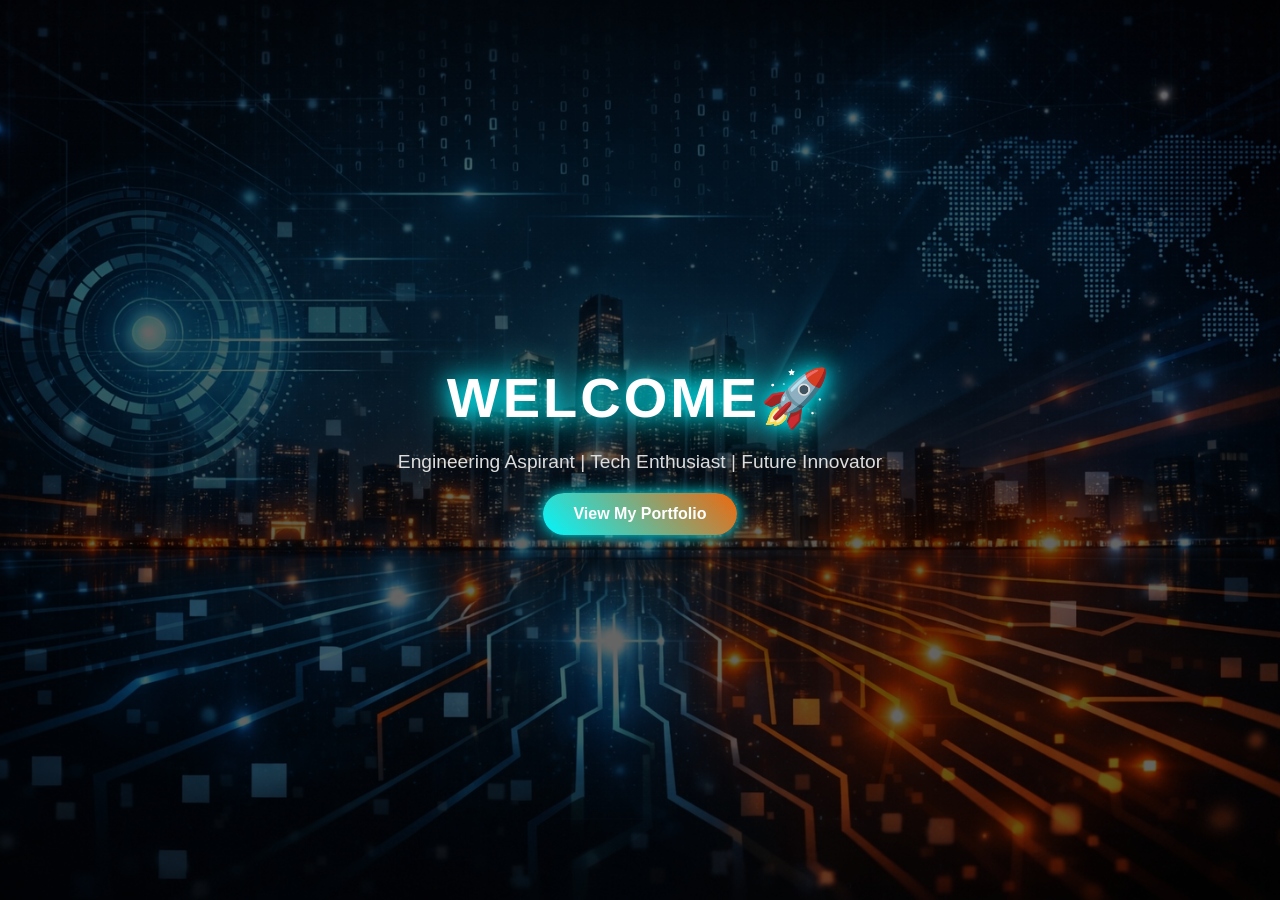
==== index.html @ e53915f2 "Initial commit" ====
<!DOCTYPE html>
<html lang="en">
<head>
  <meta charset="UTF-8">
  <meta name="viewport" content="width=device-width, initial-scale=1.0">
  <title>Nikhil | B.Tech Journey</title>
  <style>
    /* Reset */
    * {
      margin: 0;
      padding: 0;
      box-sizing: border-box;
      font-family: 'Poppins', sans-serif;
    }

    body {
      height: 100vh;
      background: url('Image.png') no-repeat center center fixed;
      background-size: cover;
      display: flex;
      justify-content: center;
      align-items: center;
      color: #fff;
      text-align: center;
      position: relative;
    }

    /* Overlay for readability */
    body::before {
      content: "";
      position: absolute;
      top: 0; left: 0;
      width: 100%; height: 100%;
      background: rgba(0,0,0,0.6);
      z-index: 0;
    }

    .container {
      z-index: 1;
      animation: fadeIn 2s ease-in-out;
    }

    h1 {
      font-size: 3.5rem;
      text-transform: uppercase;
      letter-spacing: 3px;
      text-shadow: 0 0 20px #00f7ff, 0 0 40px #00f7ff;
      animation: glow 2s infinite alternate;
    }

    p {
      margin: 20px 0;
      font-size: 1.2rem;
      color: #ddd;
    }

    .btn {
      display: inline-block;
      padding: 12px 30px;
      background: linear-gradient(45deg, #00f7ff, #ef680d);
      color: #fff;
      text-decoration: none;
      font-weight: bold;
      border-radius: 30px;
      box-shadow: 0 0 15px #00f7ff;
      transition: 0.3s;
    }

    .btn:hover {
      transform: scale(1.1);
      box-shadow: 0 0 25px #eb7105;
    }

    /* Animations */
    @keyframes glow {
      from { text-shadow: 0 0 20px #00f7ff; }
      to { text-shadow: 0 0 40px #e08618; }
    }

    @keyframes fadeIn {
      from { opacity: 0; transform: translateY(30px); }
      to { opacity: 1; transform: translateY(0); }
    }
  </style>
</head>
<body>
  <div class="container">
    <h1>Welcome🚀</h1>
    <p>Engineering Aspirant | Tech Enthusiast | Future Innovator</p>
    <a href="portfolio.html" class="btn">View My Portfolio</a>
  </div>
</body>
</html>
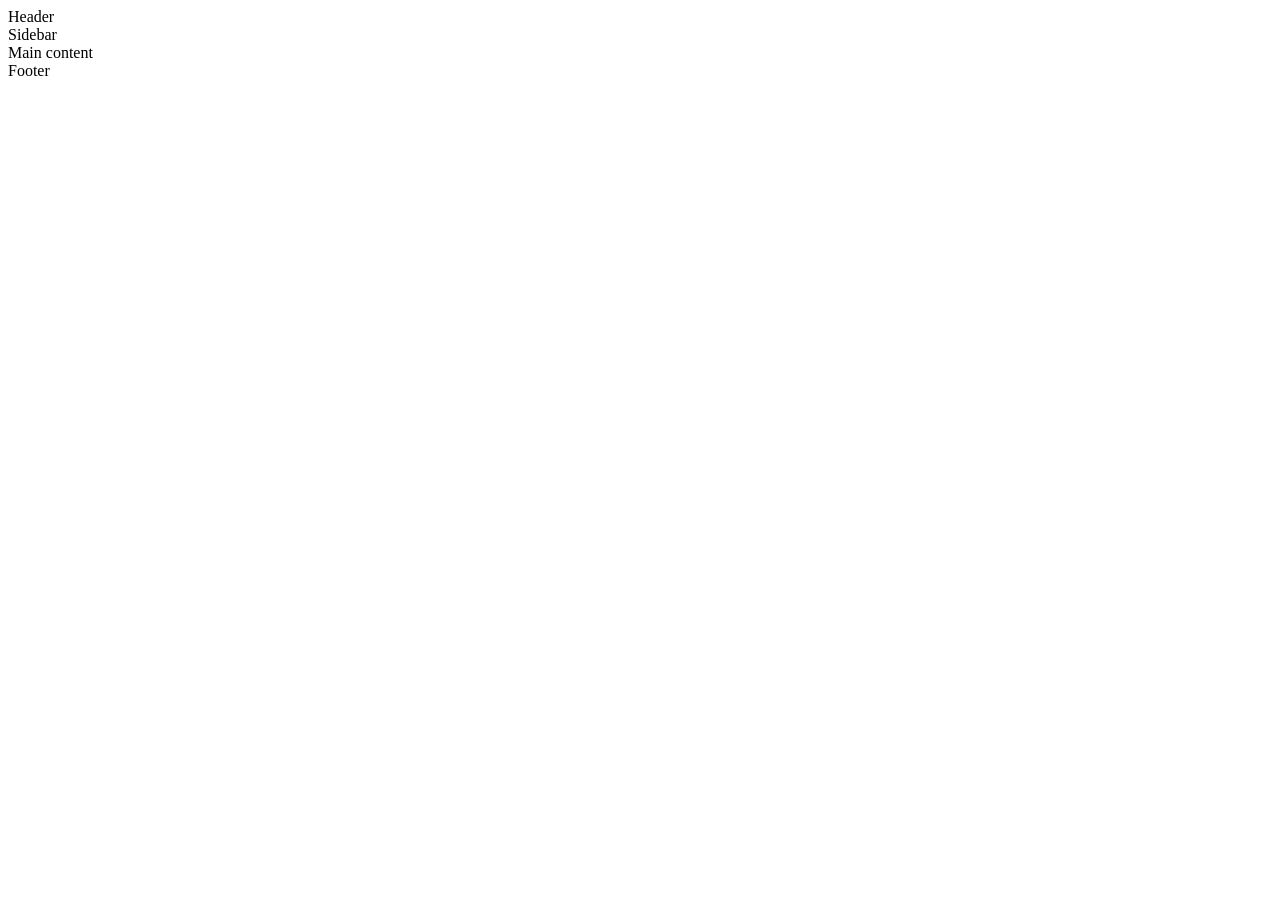
==== commit 017ee49e: "Added email and new insta id" ====
--- a/index.html
+++ b/index.html
@@ -1,93 +1,44 @@
 <!DOCTYPE html>
-<html lang="en">
+<html>
+
 <head>
-  <meta charset="UTF-8">
-  <meta name="viewport" content="width=device-width, initial-scale=1.0">
-  <title>Nikhil | B.Tech Journey</title>
-  <style>
-    /* Reset */
-    * {
-      margin: 0;
-      padding: 0;
-      box-sizing: border-box;
-      font-family: 'Poppins', sans-serif;
-    }
+  <meta charset="utf-8">
+  <title>Jasmine Spec Runner v2.8.0</title>
 
-    body {
-      height: 100vh;
-      background: url('Image.png') no-repeat center center fixed;
-      background-size: cover;
-      display: flex;
-      justify-content: center;
-      align-items: center;
-      color: #fff;
-      text-align: center;
-      position: relative;
-    }
+  <link rel="stylesheet" href="jasmine/jasmine-2.8.0/jasmine.css">
 
-    /* Overlay for readability */
-    body::before {
-      content: "";
-      position: absolute;
-      top: 0; left: 0;
-      width: 100%; height: 100%;
-      background: rgba(0,0,0,0.6);
-      z-index: 0;
-    }
+  <!-- Your stylesheet. All of your work happens in main.css. -->
+  <link rel="stylesheet" href="main.css">
 
-    .container {
-      z-index: 1;
-      animation: fadeIn 2s ease-in-out;
-    }
+  <script src="jasmine/jasmine-2.8.0/jasmine.js"></script>
+  <script src="jasmine/jasmine-2.8.0/jasmine-html.js"></script>
+  <script src="jasmine/jasmine-2.8.0/boot.js"></script>
 
-    h1 {
-      font-size: 3.5rem;
-      text-transform: uppercase;
-      letter-spacing: 3px;
-      text-shadow: 0 0 20px #00f7ff, 0 0 40px #00f7ff;
-      animation: glow 2s infinite alternate;
-    }
+  <!-- include source files here... -->
+  <script src="src/app.js"></script>
 
-    p {
-      margin: 20px 0;
-      font-size: 1.2rem;
-      color: #ddd;
-    }
+  <!-- include spec files here... -->
+  <script src="tests/FunctionsTest.js"></script>
 
-    .btn {
-      display: inline-block;
-      padding: 12px 30px;
-      background: linear-gradient(45deg, #00f7ff, #ef680d);
-      color: #fff;
-      text-decoration: none;
-      font-weight: bold;
-      border-radius: 30px;
-      box-shadow: 0 0 15px #00f7ff;
-      transition: 0.3s;
-    }
+</head>
 
-    .btn:hover {
-      transform: scale(1.1);
-      box-shadow: 0 0 25px #eb7105;
-    }
+<body>
+  <!-- ================================================================
+       DO NOT EDIT THIS MARKUP. Do all of your work in main.css.
 
-    /* Animations */
-    @keyframes glow {
-      from { text-shadow: 0 0 20px #00f7ff; }
-      to { text-shadow: 0 0 40px #e08618; }
-    }
+       Build a classic PAGE LAYOUT SKELETON with CSS Grid:
+         - a full-width HEADER across the top
+         - a SIDEBAR and MAIN content side by side in the middle
+         - a full-width FOOTER across the bottom
+       ================================================================ -->
 
-    @keyframes fadeIn {
-      from { opacity: 0; transform: translateY(30px); }
-      to { opacity: 1; transform: translateY(0); }
-    }
-  </style>
-</head>
-<body>
-  <div class="container">
-    <h1>Welcome🚀</h1>
-    <p>Engineering Aspirant | Tech Enthusiast | Future Innovator</p>
-    <a href="portfolio.html" class="btn">View My Portfolio</a>
+  <div class="page">
+    <header class="site-header">Header</header>
+    <aside class="sidebar">Sidebar</aside>
+    <main class="content">Main content</main>
+    <footer class="site-footer">Footer</footer>
   </div>
+
 </body>
+
 </html>
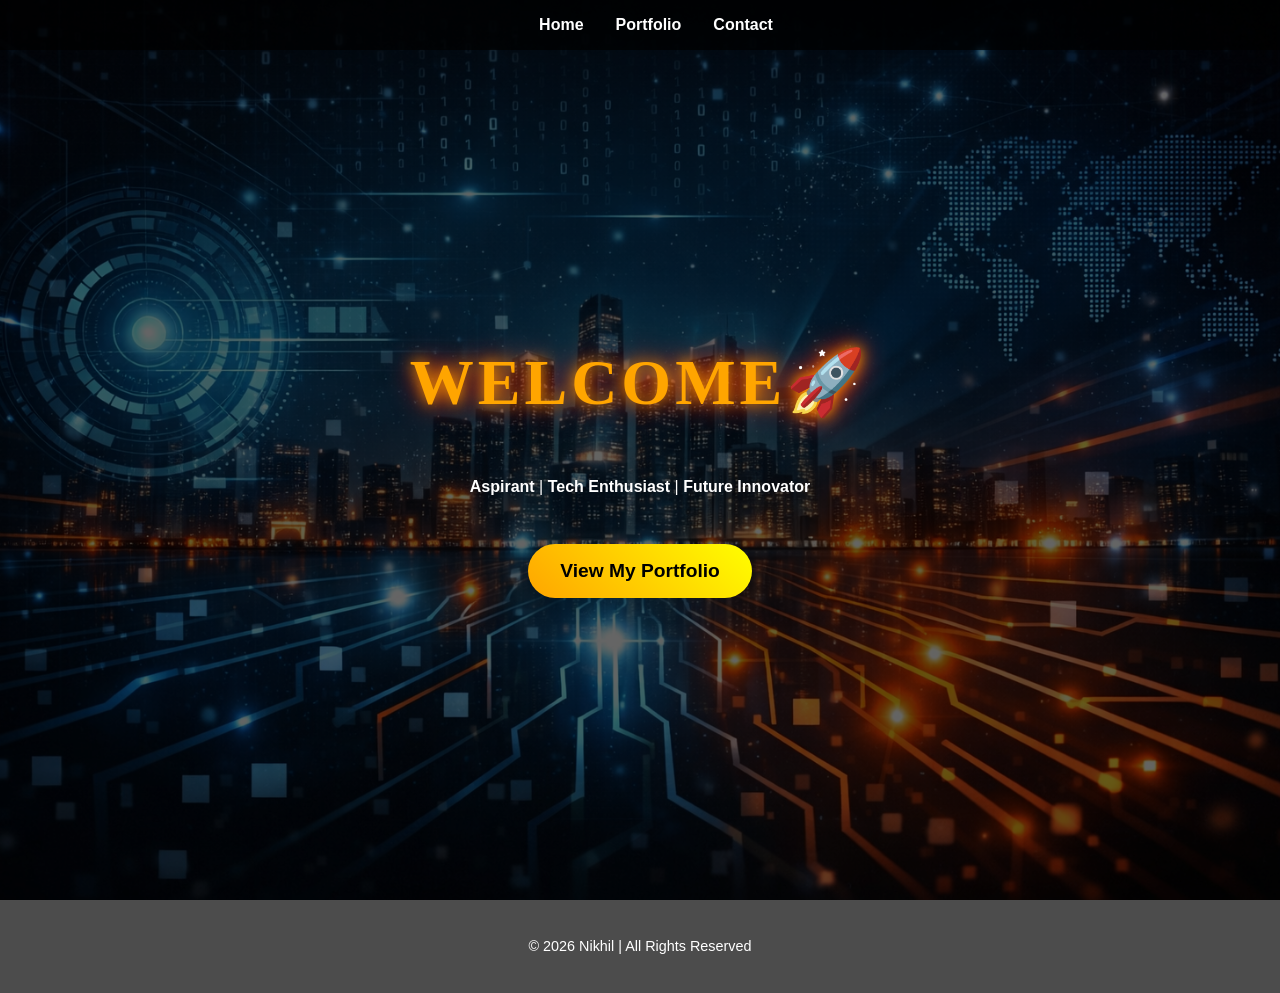
==== commit 03b3392a: "The Final Commits" ====
--- a/index.html
+++ b/index.html
@@ -1,44 +1,139 @@
 <!DOCTYPE html>
-<html>
+<html lang="en">
 
 <head>
-  <meta charset="utf-8">
-  <title>Jasmine Spec Runner v2.8.0</title>
+    <meta charset="UTF-8">
+    <meta name="description" content="Nikhil's Portfolio Landing Page">
+    <meta name="viewport" content="width=device-width, initial-scale=1.0">
+    <title>Nikhil's Space</title>
+    <link rel="stylesheet" href="style.css">
+    <style>
+        body {
+            margin: 0;
+            padding: 0;
+            font-family: 'Segoe UI', Tahoma, Geneva, Verdana, sans-serif;
+            background: url('Image.png') no-repeat center center fixed;
+            background-size: cover;
+            color: #fff;
+        }
 
-  <link rel="stylesheet" href="jasmine/jasmine-2.8.0/jasmine.css">
+        body::before {
+            content: "";
+            position: fixed;
+            top: 0;
+            left: 0;
+            right: 0;
+            bottom: 0;
+            background: rgba(0, 0, 0, 0.6);
+            z-index: -1;
+        }
 
-  <!-- Your stylesheet. All of your work happens in main.css. -->
-  <link rel="stylesheet" href="main.css">
+        nav {
+            position: fixed;
+            top: 0;
+            width: 100%;
+            background: rgba(0, 0, 0, 0.7);
+            padding: 1rem;
+            z-index: 1000;
+        }
 
-  <script src="jasmine/jasmine-2.8.0/jasmine.js"></script>
-  <script src="jasmine/jasmine-2.8.0/jasmine-html.js"></script>
-  <script src="jasmine/jasmine-2.8.0/boot.js"></script>
+        nav ul {
+            list-style: none;
+            display: flex;
+            justify-content: center;
+            gap: 2rem;
+            margin: 0;
+            padding: 0;
+        }
 
-  <!-- include source files here... -->
-  <script src="src/app.js"></script>
+        nav a {
+            color: #fff;
+            text-decoration: none;
+            font-weight: bold;
+            transition: color 0.3s ease, text-shadow 0.3s ease;
+        }
 
-  <!-- include spec files here... -->
-  <script src="tests/FunctionsTest.js"></script>
+        nav a:hover {
+            color: #00bfff;
+            text-shadow: 0 0 10px #ff6ec7;
+        }
 
+        .hero {
+            height: 100vh;
+            display: flex;
+            flex-direction: column;
+            justify-content: center;
+            align-items: center;
+            text-align: center;
+        }
+
+        .hero h1 {
+  font-family: "Bookman Old Style", serif; /* Bold stylish font */
+  font-size: 4rem;
+  text-transform: uppercase;
+  letter-spacing: 4px;
+  color: #ffa500; /* Orange */
+  text-shadow: 0 0 15px #ffa500, 0 0 30px #ff0000;
+  animation: glow 2s ease-in-out infinite alternate;
+}
+
+
+@keyframes glow {
+  from { text-shadow: 0 0 15px #ffa500, 0 0 30px #ffff00; }
+  to { text-shadow: 0 0 20px #ffcc00, 0 0 40px #ff9900, 0 0 80px #ffff00; }
+}
+
+.hero a {
+  margin-top: 2rem;
+  padding: 1rem 2rem;
+  background: linear-gradient(45deg, #ffa500, #ffff00); /* Orange + Yellow combo */
+  color: black;
+  text-decoration: none;
+  border-radius: 30px;
+  font-size: 1.2rem;
+  font-weight: bold;
+  transition: transform 0.3s ease, box-shadow 0.3s ease;
+}
+
+.hero a:hover {
+  transform: scale(1.1);
+  box-shadow: 0 0 20px #ffa500, 0 0 30px #ffff00;
+}
+
+
+        footer {
+            background: rgba(0, 0, 0, 0.7);
+            color: #fff;
+            text-align: center;
+            padding: 1.5rem;
+            font-size: 0.9rem;
+        }
+    </style>
 </head>
 
 <body>
-  <!-- ================================================================
-       DO NOT EDIT THIS MARKUP. Do all of your work in main.css.
 
-       Build a classic PAGE LAYOUT SKELETON with CSS Grid:
-         - a full-width HEADER across the top
-         - a SIDEBAR and MAIN content side by side in the middle
-         - a full-width FOOTER across the bottom
-       ================================================================ -->
+    <!-- Navigation Bar -->
+    <nav>
+        <ul>
+            <li><a href="index.html" class="active">Home</a></li>
+            <li><a href="portfolio.html">Portfolio</a></li>
+            <li><a href="#contact">Contact</a></li>
+        </ul>
+    </nav>
 
-  <div class="page">
-    <header class="site-header">Header</header>
-    <aside class="sidebar">Sidebar</aside>
-    <main class="content">Main content</main>
-    <footer class="site-footer">Footer</footer>
-  </div>
+    <!-- Hero Section -->
+    <div class="hero">
+        <h1>Welcome🚀</h1>
+        <p><b>Aspirant</b> | <b>Tech Enthusiast</b> | <b>Future Innovator</b></p>
+        <a href="portfolio.html">View My Portfolio</a>
+    </div>
+
+    <!-- Footer -->
+    <footer>
+        <p>&copy; 2026 Nikhil | All Rights Reserved</p>
+    </footer>
 
 </body>
 
-</html>
+</html>
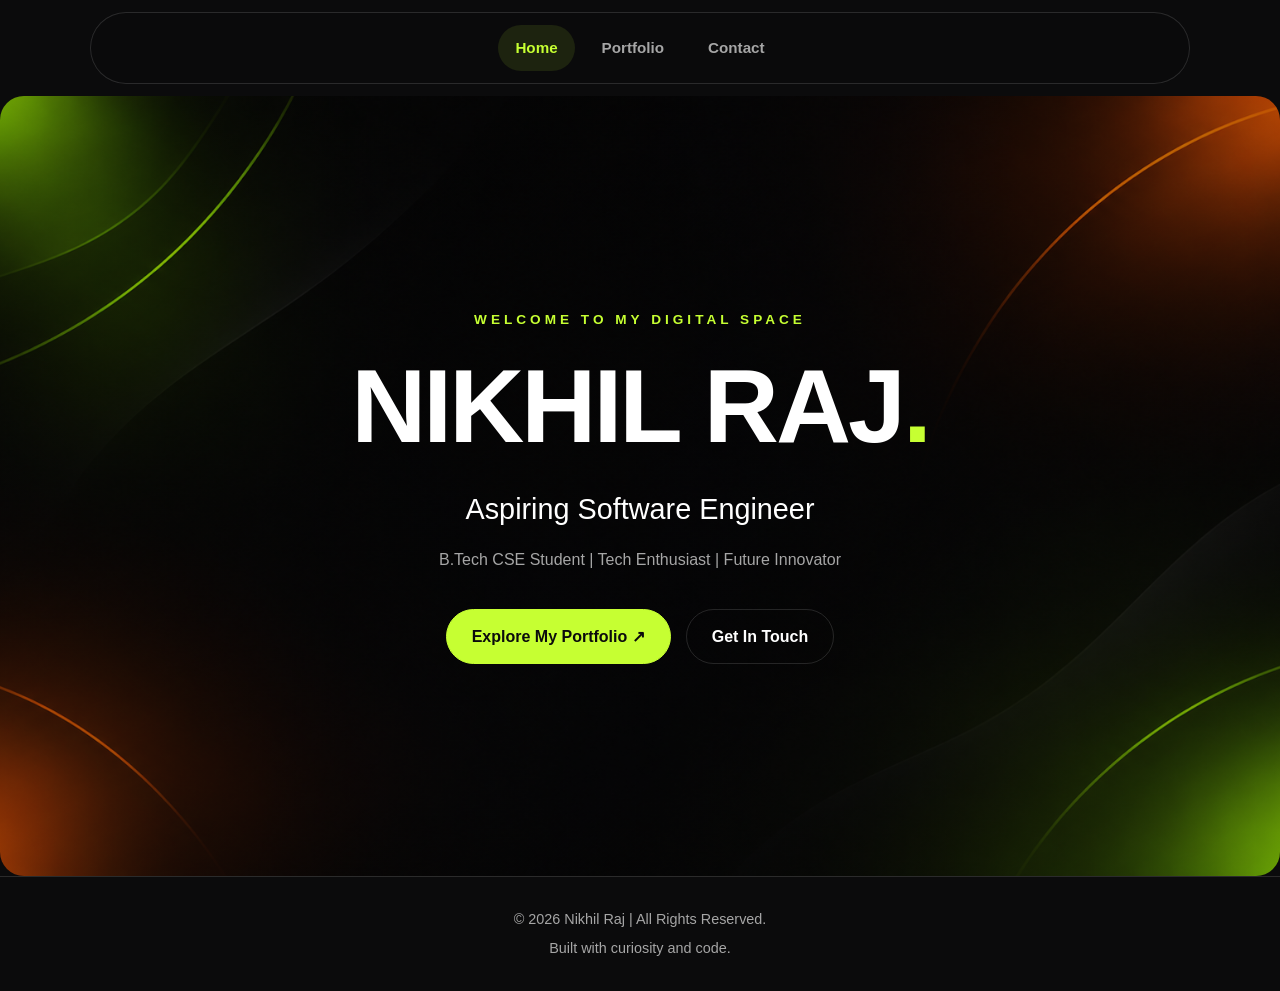
==== commit 3dc7b65e: "Re-Shaping Of the Portfolio" ====
--- a/index.html
+++ b/index.html
@@ -3,135 +3,57 @@
 
 <head>
     <meta charset="UTF-8">
-    <meta name="description" content="Nikhil's Portfolio Landing Page">
+    <meta name="description" content="Nikhil Raj's personal developer portfolio">
     <meta name="viewport" content="width=device-width, initial-scale=1.0">
-    <title>Nikhil's Space</title>
+
+    <title>NR86 | Nikhil Raj</title>
+
     <link rel="stylesheet" href="style.css">
-    <style>
-        body {
-            margin: 0;
-            padding: 0;
-            font-family: 'Segoe UI', Tahoma, Geneva, Verdana, sans-serif;
-            background: url('Image.png') no-repeat center center fixed;
-            background-size: cover;
-            color: #fff;
-        }
-
-        body::before {
-            content: "";
-            position: fixed;
-            top: 0;
-            left: 0;
-            right: 0;
-            bottom: 0;
-            background: rgba(0, 0, 0, 0.6);
-            z-index: -1;
-        }
-
-        nav {
-            position: fixed;
-            top: 0;
-            width: 100%;
-            background: rgba(0, 0, 0, 0.7);
-            padding: 1rem;
-            z-index: 1000;
-        }
-
-        nav ul {
-            list-style: none;
-            display: flex;
-            justify-content: center;
-            gap: 2rem;
-            margin: 0;
-            padding: 0;
-        }
-
-        nav a {
-            color: #fff;
-            text-decoration: none;
-            font-weight: bold;
-            transition: color 0.3s ease, text-shadow 0.3s ease;
-        }
-
-        nav a:hover {
-            color: #00bfff;
-            text-shadow: 0 0 10px #ff6ec7;
-        }
-
-        .hero {
-            height: 100vh;
-            display: flex;
-            flex-direction: column;
-            justify-content: center;
-            align-items: center;
-            text-align: center;
-        }
-
-        .hero h1 {
-  font-family: "Bookman Old Style", serif; /* Bold stylish font */
-  font-size: 4rem;
-  text-transform: uppercase;
-  letter-spacing: 4px;
-  color: #ffa500; /* Orange */
-  text-shadow: 0 0 15px #ffa500, 0 0 30px #ff0000;
-  animation: glow 2s ease-in-out infinite alternate;
-}
-
-
-@keyframes glow {
-  from { text-shadow: 0 0 15px #ffa500, 0 0 30px #ffff00; }
-  to { text-shadow: 0 0 20px #ffcc00, 0 0 40px #ff9900, 0 0 80px #ffff00; }
-}
-
-.hero a {
-  margin-top: 2rem;
-  padding: 1rem 2rem;
-  background: linear-gradient(45deg, #ffa500, #ffff00); /* Orange + Yellow combo */
-  color: black;
-  text-decoration: none;
-  border-radius: 30px;
-  font-size: 1.2rem;
-  font-weight: bold;
-  transition: transform 0.3s ease, box-shadow 0.3s ease;
-}
-
-.hero a:hover {
-  transform: scale(1.1);
-  box-shadow: 0 0 20px #ffa500, 0 0 30px #ffff00;
-}
-
-
-        footer {
-            background: rgba(0, 0, 0, 0.7);
-            color: #fff;
-            text-align: center;
-            padding: 1.5rem;
-            font-size: 0.9rem;
-        }
-    </style>
 </head>
 
-<body>
+<body class="home-page">
 
-    <!-- Navigation Bar -->
-    <nav>
+    <nav class="main-nav">
         <ul>
             <li><a href="index.html" class="active">Home</a></li>
             <li><a href="portfolio.html">Portfolio</a></li>
-            <li><a href="#contact">Contact</a></li>
+            <li><a href="portfolio.html#contact">Contact</a></li>
         </ul>
     </nav>
 
     <!-- Hero Section -->
-    <div class="hero">
-        <h1>Welcome🚀</h1>
-        <p><b>Aspirant</b> | <b>Tech Enthusiast</b> | <b>Future Innovator</b></p>
-        <a href="portfolio.html">View My Portfolio</a>
-    </div>
+    <main>
+        <section class="hero">
+
+            <p class="hero-label">WELCOME TO MY DIGITAL SPACE</p>
+
+            <h1>
+                NIKHIL RAJ<span>.</span>
+            </h1>
+
+            <h2>Aspiring Software Engineer</h2>
+
+            <p class="hero-description">
+                B.Tech CSE Student | Tech Enthusiast | Future Innovator
+            </p>
+
+            <div class="hero-actions">
+                <a href="portfolio.html" class="primary-btn">
+                    Explore My Portfolio ↗
+                </a>
+
+                <a href="portfolio.html#contact" class="secondary-btn">
+                    Get In Touch
+                </a>
+            </div>
+
+        </section>
+    </main>
 
     <!-- Footer -->
-    <footer>
-        <p>&copy; 2026 Nikhil | All Rights Reserved</p>
+    <footer class="home-footer">
+        <p>© 2026 Nikhil Raj | All Rights Reserved.</p>
+        <p>Built with curiosity and code.</p>
     </footer>
 
 </body>
--- a/style.css
+++ b/style.css
@@ -0,0 +1,609 @@
+/* ==========================================
+   NIKHIL RAJ — DEVELOPER PORTFOLIO
+   DESIGN SYSTEM: 60 / 30 / 10
+   BLACK / WHITE / LIME GREEN
+========================================== */
+
+/* ==========================================
+   1. DESIGN VARIABLES
+========================================== */
+
+:root {
+    --black: #0B0B0C;
+    --white: #FFFFFF;
+    --lime: #C6FF32;
+
+    --grey: #A6A6A6;
+    --dark-grey: #171719;
+    --border: rgba(255, 255, 255, 0.13);
+
+    --font: "Segoe UI", Arial, sans-serif;
+
+    --container: 1100px;
+    --radius: 16px;
+}
+
+/* ==========================================
+   2. GLOBAL RESET
+========================================== */
+
+* {
+    margin: 0;
+    padding: 0;
+    box-sizing: border-box;
+}
+
+html {
+    scroll-behavior: smooth;
+    scroll-padding-top: 100px;
+}
+
+body {
+    min-height: 100vh;
+    font-family: var(--font);
+    background: var(--black);
+    color: var(--white);
+    line-height: 1.7;
+}
+
+a {
+    text-decoration: none;
+}
+
+img {
+    max-width: 100%;
+}
+
+::selection {
+    background: var(--lime);
+    color: var(--black);
+}
+
+/* ==========================================
+   3. COMMON NAVIGATION
+========================================== */
+
+.main-nav {
+    position: sticky;
+    top: 12px;
+    z-index: 1000;
+
+    width: min(94%, var(--container));
+    min-height: 70px;
+
+    margin: 12px auto;
+    padding: 12px 25px;
+
+    display: flex;
+    align-items: center;
+    justify-content: center;
+
+    background: rgba(11, 11, 12, 0.92);
+    border: 1px solid var(--border);
+    border-radius: 50px;
+
+    backdrop-filter: blur(15px);
+    -webkit-backdrop-filter: blur(15px);
+}
+
+.main-nav ul {
+    display: flex;
+    justify-content: center;
+    align-items: center;
+    flex-wrap: wrap;
+    gap: 10px;
+
+    list-style: none;
+}
+
+.main-nav a {
+    display: inline-block;
+    padding: 10px 17px;
+
+    color: var(--grey);
+    font-size: 0.95rem;
+    font-weight: 600;
+
+    border-radius: 30px;
+    transition: 0.25s ease;
+}
+
+.main-nav a:hover,
+.main-nav a.active {
+    color: var(--lime);
+    background: rgba(198, 255, 50, 0.10);
+}
+
+/* ==========================================
+   4. COMMON FOOTER
+========================================== */
+
+.home-footer,
+.portfolio-footer {
+    padding: 25px 20px;
+    text-align: center;
+
+    background: var(--black);
+    border-top: 1px solid var(--border);
+}
+
+.home-footer p,
+.portfolio-footer p {
+    color: var(--grey);
+    font-size: 0.9rem;
+    margin: 5px 0;
+}
+
+/* ==========================================
+   5. HOME PAGE
+   index.html
+========================================== */
+
+.home-page {
+    background: var(--black);
+    color: var(--white);
+}
+
+.home-page .hero {
+    min-height: calc(100vh - 120px);
+
+    display: flex;
+    flex-direction: column;
+    justify-content: center;
+    align-items: center;
+
+    padding: 70px 20px;
+    text-align: center;
+
+    background:
+        linear-gradient(rgba(11, 11, 12, 0.25),
+            rgba(11, 11, 12, 0.35)),
+        url("Neon\ Corner\ Waves\ on\ Dark\ Background.png") center / cover no-repeat;
+
+    border-radius: 24px;
+}
+.hero-label {
+    margin-bottom: 18px;
+
+    color: var(--lime);
+    font-size: 0.85rem;
+    font-weight: 700;
+    letter-spacing: 4px;
+}
+
+.home-page .hero h1 {
+    color: var(--white);
+
+    font-size: clamp(3rem, 9vw, 6.5rem);
+    font-weight: 800;
+    line-height: 1.1;
+    letter-spacing: -3px;
+}
+
+.home-page .hero h1 span {
+    color: var(--lime);
+}
+
+.home-page .hero h2 {
+    margin-top: 22px;
+
+    color: var(--white);
+    font-size: clamp(1.2rem, 3vw, 1.8rem);
+    font-weight: 500;
+}
+
+.hero-description {
+    margin-top: 12px;
+    color: var(--grey);
+    font-size: 1rem;
+}
+
+/* Home Buttons */
+
+.hero-actions {
+    display: flex;
+    justify-content: center;
+    flex-wrap: wrap;
+    gap: 15px;
+
+    margin-top: 35px;
+}
+
+.primary-btn,
+.secondary-btn {
+    display: inline-block;
+    padding: 13px 25px;
+
+    font-weight: 700;
+    border-radius: 40px;
+    transition: 0.25s ease;
+}
+
+.primary-btn {
+    color: var(--black);
+    background: var(--lime);
+    border: 1px solid var(--lime);
+}
+
+.primary-btn:hover {
+    transform: translateY(-3px);
+    box-shadow: 0 8px 25px rgba(198, 255, 50, 0.18);
+}
+
+.secondary-btn {
+    color: var(--white);
+    border: 1px solid var(--border);
+}
+
+.secondary-btn:hover {
+    color: var(--lime);
+    border-color: var(--lime);
+}
+
+/* ==========================================
+   6. PORTFOLIO PAGE
+   portfolio.html
+========================================== */
+
+.portfolio-page {
+    background: var(--black);
+    color: var(--white);
+}
+
+/* Profile Header */
+
+.profile-header {
+    width: min(92%, var(--container));
+    margin: 0 auto;
+
+    padding: 75px 20px 65px;
+    text-align: center;
+}
+
+.profile-header img {
+    width: 145px;
+    height: 145px;
+
+    object-fit: cover;
+
+    border: 2px solid var(--lime);
+    border-radius: 50%;
+}
+
+.eyebrow {
+    margin-top: 20px;
+
+    color: var(--lime);
+    font-size: 0.8rem;
+    font-weight: 700;
+    letter-spacing: 3px;
+}
+
+.profile-header h1 {
+    margin-top: 8px;
+
+    color: var(--white);
+    font-size: clamp(2.5rem, 6vw, 4rem);
+    line-height: 1.2;
+}
+
+.profile-header h1 span {
+    color: var(--lime);
+}
+
+.profile-subtitle {
+    margin-top: 12px;
+    color: var(--grey);
+}
+
+/* Content Sections */
+
+.content-section {
+    width: min(92%, var(--container));
+    margin: 0 auto;
+    padding: 65px 0;
+
+    scroll-margin-top: 90px;
+}
+
+.section-label {
+    margin-bottom: 8px;
+
+    color: var(--lime);
+    font-size: 0.78rem;
+    font-weight: 700;
+    letter-spacing: 3px;
+}
+
+.content-section h2 {
+    margin-bottom: 30px;
+
+    color: var(--white);
+    font-size: clamp(2rem, 5vw, 3rem);
+    letter-spacing: -1px;
+}
+
+.content-section h2 span {
+    color: var(--lime);
+}
+
+/* Cards */
+
+.portfolio-page .card {
+    padding: 30px;
+
+    color: var(--black);
+    background: var(--white);
+
+    border: 1px solid rgba(255, 255, 255, 0.15);
+    border-radius: var(--radius);
+}
+
+.portfolio-page .card p {
+    margin-bottom: 12px;
+    color: #333333;
+}
+
+/* Learning Journey */
+
+.journey-card {
+    display: grid;
+    grid-template-columns: repeat(3, minmax(0, 1fr));
+    gap: 25px;
+}
+
+.journey-group h3 {
+    margin-bottom: 15px;
+    color: var(--black);
+    font-size: 1.05rem;
+}
+
+.journey-group ul {
+    padding-left: 20px;
+}
+
+.journey-group li {
+    margin: 9px 0;
+    color: #444444;
+    font-size: 0.95rem;
+}
+
+/* Projects */
+
+.project-grid {
+    display: grid;
+    grid-template-columns: repeat(2, minmax(0, 1fr));
+    gap: 22px;
+}
+
+.project-card {
+    min-height: 220px;
+    transition: transform 0.25s ease, border-color 0.25s ease;
+}
+
+.project-card:hover {
+    transform: translateY(-5px);
+    border-color: var(--lime);
+}
+
+.project-card .project-number {
+    margin-bottom: 15px;
+
+    color: #617d16;
+    font-size: 0.75rem;
+    font-weight: 800;
+    letter-spacing: 2px;
+}
+
+.project-card h3 {
+    margin-bottom: 12px;
+    color: var(--black);
+    font-size: 1.35rem;
+}
+
+.project-card .tech-label {
+    margin-top: 18px;
+    color: #617d16;
+    font-size: 0.82rem;
+    font-weight: 700;
+}
+
+/* Future Projects */
+
+.future-list {
+    padding-left: 22px;
+}
+
+.future-list li {
+    margin: 12px 0;
+    color: #333333;
+}
+
+/* Skills */
+
+.portfolio-page .skills {
+    display: flex;
+    justify-content: flex-start;
+    flex-wrap: wrap;
+    gap: 13px;
+}
+
+.portfolio-page .skill {
+    padding: 10px 19px;
+
+    color: var(--white);
+    background: var(--dark-grey);
+
+    border: 1px solid rgba(198, 255, 50, 0.45);
+    border-radius: 30px;
+
+    font-size: 0.9rem;
+    font-weight: 600;
+
+    transition: 0.25s ease;
+}
+
+.portfolio-page .skill:hover {
+    color: var(--black);
+    background: var(--lime);
+    border-color: var(--lime);
+    transform: translateY(-3px);
+}
+
+/* Contact */
+
+.contact-card {
+    display: flex;
+    flex-direction: column;
+    gap: 15px;
+}
+
+.portfolio-page .contact-card p {
+    display: flex;
+    flex-wrap: wrap;
+    gap: 12px;
+    margin: 0;
+}
+
+.contact-card strong {
+    min-width: 90px;
+    color: var(--black);
+}
+
+.contact-card a {
+    color: #527000;
+    overflow-wrap: anywhere;
+    transition: 0.2s ease;
+}
+
+.contact-card a:hover {
+    color: #263900;
+    text-decoration: underline;
+}
+
+/* Portfolio Footer Social Icons */
+
+.portfolio-page .socials {
+    display: flex;
+    justify-content: center;
+    align-items: center;
+    flex-wrap: wrap;
+    gap: 35px;
+    margin-top: 22px;
+}
+
+.portfolio-page .socials a {
+    display: flex;
+    flex-direction: column;
+    align-items: center;
+    gap: 8px;
+
+    color: var(--grey);
+    font-size: 0.85rem;
+
+    transition: 0.25s ease;
+}
+
+.portfolio-page .socials img {
+    display: block;
+    width: 42px;
+    height: 42px;
+    object-fit: contain;
+}
+
+.portfolio-page .socials a:hover {
+    color: var(--lime);
+    transform: translateY(-4px);
+}
+
+/* ==========================================
+   7. RESPONSIVE DESIGN
+========================================== */
+
+@media (max-width: 768px) {
+
+    .main-nav {
+        width: 96%;
+        padding: 10px;
+        border-radius: 20px;
+    }
+
+    .main-nav ul {
+        gap: 3px;
+    }
+
+    .main-nav a {
+        padding: 8px 10px;
+        font-size: 0.82rem;
+    }
+
+    .home-page .hero {
+        min-height: 75vh;
+        padding: 55px 18px;
+    }
+
+    .home-page .hero h1 {
+        letter-spacing: -1.5px;
+    }
+
+    .profile-header {
+        padding: 55px 15px;
+    }
+
+    .content-section {
+        padding: 45px 0;
+    }
+
+    .journey-card {
+        grid-template-columns: 1fr;
+    }
+
+    .project-grid {
+        grid-template-columns: 1fr;
+    }
+
+    .portfolio-page .card {
+        padding: 23px;
+    }
+}
+
+@media (max-width: 420px) {
+
+    .main-nav a {
+        padding: 7px 8px;
+        font-size: 0.76rem;
+    }
+
+    .hero-actions {
+        flex-direction: column;
+        width: min(100%, 260px);
+    }
+
+    .hero-actions a {
+        text-align: center;
+    }
+
+    .portfolio-page .socials {
+        gap: 22px;
+    }
+}
+
+/* ==========================================
+   8. ACCESSIBILITY
+========================================== */
+
+a:focus-visible {
+    outline: 2px solid var(--lime);
+    outline-offset: 4px;
+}
+
+@media (prefers-reduced-motion: reduce) {
+
+    *,
+    *::before,
+    *::after {
+        scroll-behavior: auto !important;
+        animation: none !important;
+        transition: none !important;
+    }
+}
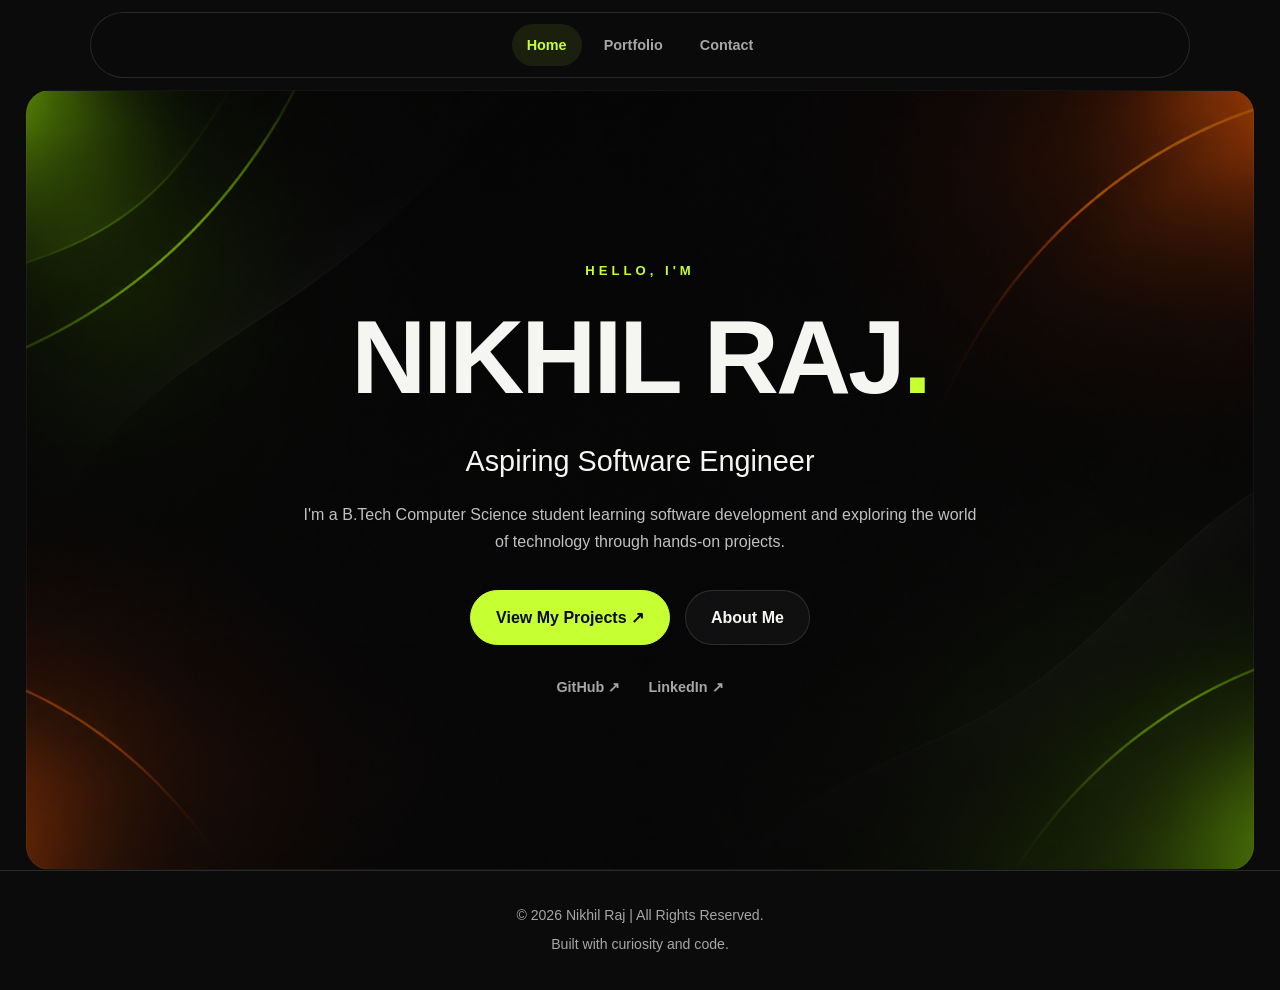
==== commit c2088e99: "Modification: Part1" ====
--- a/index.html
+++ b/index.html
@@ -3,10 +3,11 @@
 
 <head>
     <meta charset="UTF-8">
-    <meta name="description" content="Nikhil Raj's personal developer portfolio">
+    <meta name="description"
+        content="Nikhil Raj — B.Tech CSE student learning software development and building practical digital projects.">
     <meta name="viewport" content="width=device-width, initial-scale=1.0">
 
-    <title>NR86 | Nikhil Raj</title>
+    <title>Nikhil Raj | Aspiring Software Engineer</title>
 
     <link rel="stylesheet" href="style.css">
 </head>
@@ -21,11 +22,10 @@
         </ul>
     </nav>
 
-    <!-- Hero Section -->
     <main>
         <section class="hero">
 
-            <p class="hero-label">WELCOME TO MY DIGITAL SPACE</p>
+            <p class="hero-label">HELLO, I'M</p>
 
             <h1>
                 NIKHIL RAJ<span>.</span>
@@ -34,23 +34,35 @@
             <h2>Aspiring Software Engineer</h2>
 
             <p class="hero-description">
-                B.Tech CSE Student | Tech Enthusiast | Future Innovator
+                I'm a B.Tech Computer Science student learning
+                software development and exploring the world of
+                technology through hands-on projects.
             </p>
 
             <div class="hero-actions">
-                <a href="portfolio.html" class="primary-btn">
-                    Explore My Portfolio ↗
+                <a href="portfolio.html#projects" class="primary-btn">
+                    View My Projects ↗
                 </a>
 
-                <a href="portfolio.html#contact" class="secondary-btn">
-                    Get In Touch
+                <a href="portfolio.html#about" class="secondary-btn">
+                    About Me
                 </a>
             </div>
+
+            <div class="hero-socials">
+                <a href="https://github.com/nrx86" target="_blank" rel="noopener noreferrer">
+                    GitHub ↗
+                </a>
+
+                <a href="https://www.linkedin.com/in/nrx86" target="_blank" rel="noopener noreferrer">
+                    LinkedIn ↗
+                </a>
+            </div>
+
 
         </section>
     </main>
 
-    <!-- Footer -->
     <footer class="home-footer">
         <p>© 2026 Nikhil Raj | All Rights Reserved.</p>
         <p>Built with curiosity and code.</p>
--- a/style.css
+++ b/style.css
@@ -1,8 +1,9 @@
 /* ==========================================
    NIKHIL RAJ — DEVELOPER PORTFOLIO
-   DESIGN SYSTEM: 60 / 30 / 10
+   PREMIUM DARK DEVELOPER DESIGN
    BLACK / WHITE / LIME GREEN
 ========================================== */
+
 
 /* ==========================================
    1. DESIGN VARIABLES
@@ -10,18 +11,25 @@
 
 :root {
     --black: #0B0B0C;
-    --white: #FFFFFF;
+    --white: #F5F5F2;
     --lime: #C6FF32;
 
     --grey: #A6A6A6;
     --dark-grey: #171719;
-    --border: rgba(255, 255, 255, 0.13);
+    --surface: #111315;
+    --surface-light: #191B1E;
+
+    --border: rgba(255, 255, 255, 0.12);
+    --lime-border: rgba(198, 255, 50, 0.35);
 
     --font: "Segoe UI", Arial, sans-serif;
 
     --container: 1100px;
-    --radius: 16px;
-}
+    --radius: 18px;
+
+    --transition: 0.25s ease;
+}
+
 
 /* ==========================================
    2. GLOBAL RESET
@@ -35,29 +43,41 @@
 
 html {
     scroll-behavior: smooth;
-    scroll-padding-top: 100px;
+    scroll-padding-top: 105px;
 }
 
 body {
     min-height: 100vh;
+    min-width: 320px;
+
     font-family: var(--font);
     background: var(--black);
     color: var(--white);
+
     line-height: 1.7;
+    overflow-x: hidden;
 }
 
 a {
+    color: inherit;
     text-decoration: none;
 }
 
 img {
+    display: block;
     max-width: 100%;
+}
+
+button,
+a {
+    -webkit-tap-highlight-color: transparent;
 }
 
 ::selection {
     background: var(--lime);
     color: var(--black);
 }
+
 
 /* ==========================================
    3. COMMON NAVIGATION
@@ -69,21 +89,22 @@
     z-index: 1000;
 
     width: min(94%, var(--container));
-    min-height: 70px;
+    min-height: 66px;
 
     margin: 12px auto;
-    padding: 12px 25px;
+    padding: 10px 20px;
 
     display: flex;
     align-items: center;
     justify-content: center;
 
-    background: rgba(11, 11, 12, 0.92);
+    background: rgba(11, 11, 12, 0.88);
+
     border: 1px solid var(--border);
     border-radius: 50px;
 
-    backdrop-filter: blur(15px);
-    -webkit-backdrop-filter: blur(15px);
+    backdrop-filter: blur(18px);
+    -webkit-backdrop-filter: blur(18px);
 }
 
 .main-nav ul {
@@ -91,28 +112,31 @@
     justify-content: center;
     align-items: center;
     flex-wrap: wrap;
-    gap: 10px;
-
+
+    gap: 7px;
     list-style: none;
 }
 
 .main-nav a {
     display: inline-block;
-    padding: 10px 17px;
+
+    padding: 9px 15px;
 
     color: var(--grey);
-    font-size: 0.95rem;
+    font-size: 0.9rem;
     font-weight: 600;
 
     border-radius: 30px;
-    transition: 0.25s ease;
+
+    transition: var(--transition);
 }
 
 .main-nav a:hover,
 .main-nav a.active {
     color: var(--lime);
-    background: rgba(198, 255, 50, 0.10);
-}
+    background: rgba(198, 255, 50, 0.09);
+}
+
 
 /* ==========================================
    4. COMMON FOOTER
@@ -120,7 +144,8 @@
 
 .home-footer,
 .portfolio-footer {
-    padding: 25px 20px;
+    padding: 28px 20px;
+
     text-align: center;
 
     background: var(--black);
@@ -129,10 +154,12 @@
 
 .home-footer p,
 .portfolio-footer p {
+    margin: 5px 0;
+
     color: var(--grey);
-    font-size: 0.9rem;
-    margin: 5px 0;
-}
+    font-size: 0.88rem;
+}
+
 
 /* ==========================================
    5. HOME PAGE
@@ -145,28 +172,37 @@
 }
 
 .home-page .hero {
+    width: min(96%, 1400px);
     min-height: calc(100vh - 120px);
+
+    margin: 0 auto;
 
     display: flex;
     flex-direction: column;
     justify-content: center;
     align-items: center;
 
-    padding: 70px 20px;
+    padding: 75px 20px;
+
     text-align: center;
 
     background:
-        linear-gradient(rgba(11, 11, 12, 0.25),
-            rgba(11, 11, 12, 0.35)),
-        url("Neon\ Corner\ Waves\ on\ Dark\ Background.png") center / cover no-repeat;
-
+        linear-gradient(rgba(11, 11, 12, 0.38),
+            rgba(11, 11, 12, 0.55)),
+        url("Neon Corner Waves on Dark Background.png") center / cover no-repeat;
+
+    border: 1px solid rgba(255, 255, 255, 0.04);
     border-radius: 24px;
-}
+
+    animation: fadeUp 0.8s ease both;
+}
+
 .hero-label {
     margin-bottom: 18px;
 
     color: var(--lime);
-    font-size: 0.85rem;
+
+    font-size: 0.82rem;
     font-weight: 700;
     letter-spacing: 4px;
 }
@@ -176,6 +212,7 @@
 
     font-size: clamp(3rem, 9vw, 6.5rem);
     font-weight: 800;
+
     line-height: 1.1;
     letter-spacing: -3px;
 }
@@ -188,15 +225,20 @@
     margin-top: 22px;
 
     color: var(--white);
+
     font-size: clamp(1.2rem, 3vw, 1.8rem);
     font-weight: 500;
 }
 
 .hero-description {
-    margin-top: 12px;
-    color: var(--grey);
+    max-width: 680px;
+
+    margin-top: 15px;
+
+    color: #C0C0C0;
     font-size: 1rem;
 }
+
 
 /* Home Buttons */
 
@@ -204,41 +246,73 @@
     display: flex;
     justify-content: center;
     flex-wrap: wrap;
+
     gap: 15px;
-
     margin-top: 35px;
 }
 
 .primary-btn,
 .secondary-btn {
     display: inline-block;
+
     padding: 13px 25px;
 
     font-weight: 700;
     border-radius: 40px;
-    transition: 0.25s ease;
+
+    transition: var(--transition);
 }
 
 .primary-btn {
     color: var(--black);
+
     background: var(--lime);
     border: 1px solid var(--lime);
 }
 
 .primary-btn:hover {
     transform: translateY(-3px);
-    box-shadow: 0 8px 25px rgba(198, 255, 50, 0.18);
+
+    box-shadow: 0 8px 28px rgba(198, 255, 50, 0.2);
 }
 
 .secondary-btn {
     color: var(--white);
+
+    background: rgba(255, 255, 255, 0.04);
     border: 1px solid var(--border);
 }
 
 .secondary-btn:hover {
     color: var(--lime);
     border-color: var(--lime);
-}
+    transform: translateY(-3px);
+}
+
+
+/* Homepage Social Links */
+
+.hero-socials {
+    display: flex;
+    justify-content: center;
+    flex-wrap: wrap;
+
+    gap: 28px;
+    margin-top: 30px;
+}
+
+.hero-socials a {
+    color: var(--grey);
+    font-size: 0.9rem;
+    font-weight: 600;
+
+    transition: var(--transition);
+}
+
+.hero-socials a:hover {
+    color: var(--lime);
+}
+
 
 /* ==========================================
    6. PORTFOLIO PAGE
@@ -246,17 +320,24 @@
 ========================================== */
 
 .portfolio-page {
-    background: var(--black);
-    color: var(--white);
-}
+    background:
+        radial-gradient(ellipse at 50% 0%,
+            rgba(198, 255, 50, 0.035),
+            transparent 40%),
+        var(--black);
+
+    color: var(--white);
+}
+
 
 /* Profile Header */
 
 .profile-header {
     width: min(92%, var(--container));
+
     margin: 0 auto;
-
-    padding: 75px 20px 65px;
+    padding: 80px 20px 70px;
+
     text-align: center;
 }
 
@@ -264,18 +345,24 @@
     width: 145px;
     height: 145px;
 
+    margin: 0 auto;
+
     object-fit: cover;
 
     border: 2px solid var(--lime);
     border-radius: 50%;
+
+    box-shadow: 0 0 30px rgba(198, 255, 50, 0.1);
 }
 
 .eyebrow {
-    margin-top: 20px;
-
-    color: var(--lime);
+    margin-top: 22px;
+
+    color: var(--lime);
+
     font-size: 0.8rem;
     font-weight: 700;
+
     letter-spacing: 3px;
 }
 
@@ -283,8 +370,10 @@
     margin-top: 8px;
 
     color: var(--white);
-    font-size: clamp(2.5rem, 6vw, 4rem);
+
+    font-size: clamp(2.5rem, 6vw, 4.2rem);
     line-height: 1.2;
+    letter-spacing: -2px;
 }
 
 .profile-header h1 span {
@@ -293,33 +382,52 @@
 
 .profile-subtitle {
     margin-top: 12px;
+
     color: var(--grey);
-}
-
-/* Content Sections */
+    font-size: 1.05rem;
+}
+
+.profile-header>p:last-child {
+    max-width: 600px;
+
+    margin: 15px auto 0;
+
+    color: var(--grey);
+}
+
+
+/* ==========================================
+   7. CONTENT SECTIONS
+========================================== */
 
 .content-section {
     width: min(92%, var(--container));
+
     margin: 0 auto;
     padding: 65px 0;
 
-    scroll-margin-top: 90px;
+    scroll-margin-top: 100px;
 }
 
 .section-label {
     margin-bottom: 8px;
 
     color: var(--lime);
-    font-size: 0.78rem;
+
+    font-size: 0.76rem;
     font-weight: 700;
+
     letter-spacing: 3px;
 }
 
 .content-section h2 {
-    margin-bottom: 30px;
-
-    color: var(--white);
+    margin-bottom: 28px;
+
+    color: var(--white);
+
     font-size: clamp(2rem, 5vw, 3rem);
+    line-height: 1.2;
+
     letter-spacing: -1px;
 }
 
@@ -327,35 +435,74 @@
     color: var(--lime);
 }
 
-/* Cards */
+.content-section>p:not(.section-label) {
+    max-width: 760px;
+
+    margin-bottom: 24px;
+
+    color: var(--grey);
+}
+
+
+/* ==========================================
+   8. COMMON CARDS
+========================================== */
 
 .portfolio-page .card {
     padding: 30px;
 
-    color: var(--black);
-    background: var(--white);
-
-    border: 1px solid rgba(255, 255, 255, 0.15);
+    color: var(--white);
+
+    background:
+        linear-gradient(145deg,
+            rgba(255, 255, 255, 0.035),
+            rgba(255, 255, 255, 0.01)),
+        var(--surface);
+
+    border: 1px solid var(--border);
     border-radius: var(--radius);
+
+    box-shadow: 0 12px 35px rgba(0, 0, 0, 0.15);
 }
 
 .portfolio-page .card p {
     margin-bottom: 12px;
-    color: #333333;
-}
-
-/* Learning Journey */
+
+    color: var(--grey);
+}
+
+.portfolio-page .card p:last-child {
+    margin-bottom: 0;
+}
+
+
+/* ==========================================
+   9. LEARNING JOURNEY
+========================================== */
 
 .journey-card {
     display: grid;
+
     grid-template-columns: repeat(3, minmax(0, 1fr));
     gap: 25px;
 }
 
+.journey-group {
+    min-width: 0;
+}
+
 .journey-group h3 {
-    margin-bottom: 15px;
-    color: var(--black);
-    font-size: 1.05rem;
+    margin-bottom: 14px;
+
+    color: var(--lime);
+    font-size: 1.08rem;
+}
+
+.journey-group>p {
+    margin-bottom: 14px;
+
+    color: var(--grey);
+    font-size: 0.91rem;
 }
 
 .journey-group ul {
@@ -364,51 +511,150 @@
 
 .journey-group li {
     margin: 9px 0;
-    color: #444444;
-    font-size: 0.95rem;
-}
-
-/* Projects */
+
+    color: #D0D0D0;
+    font-size: 0.93rem;
+}
+
+.journey-group li::marker {
+    color: var(--lime);
+}
+
+
+/* ==========================================
+   10. PROJECTS
+========================================== */
 
 .project-grid {
     display: grid;
+
     grid-template-columns: repeat(2, minmax(0, 1fr));
     gap: 22px;
 }
 
 .project-card {
-    min-height: 220px;
-    transition: transform 0.25s ease, border-color 0.25s ease;
+    min-width: 0;
+    min-height: 270px;
+
+    display: flex;
+    flex-direction: column;
+    align-items: flex-start;
+
+    transition:
+        transform 0.3s ease,
+        border-color 0.3s ease,
+        box-shadow 0.3s ease;
 }
 
 .project-card:hover {
-    transform: translateY(-5px);
-    border-color: var(--lime);
+    transform: translateY(-6px);
+
+    border-color: var(--lime-border);
+
+    box-shadow: 0 16px 35px rgba(0, 0, 0, 0.3);
 }
 
 .project-card .project-number {
-    margin-bottom: 15px;
-
-    color: #617d16;
-    font-size: 0.75rem;
+    margin-bottom: 13px;
+
+    color: var(--lime);
+
+    font-size: 0.73rem;
     font-weight: 800;
+
     letter-spacing: 2px;
 }
 
 .project-card h3 {
     margin-bottom: 12px;
-    color: var(--black);
-    font-size: 1.35rem;
-}
+
+    color: var(--white);
+    font-size: 1.4rem;
+}
+
+.project-card>p:not(.project-number):not(.tech-label):not(.project-status) {
+    color: var(--grey);
+    font-size: 0.93rem;
+}
+
+/* Optional Project Status */
+
+.project-status {
+    display: inline-block;
+
+    margin-bottom: 12px;
+    padding: 4px 11px;
+
+    color: var(--lime) !important;
+    background: rgba(198, 255, 50, 0.08);
+
+    border: 1px solid var(--lime-border);
+    border-radius: 30px;
+
+    font-size: 0.72rem;
+    font-weight: 600;
+}
+
+
+/* Technology Labels */
 
 .project-card .tech-label {
     margin-top: 18px;
-    color: #617d16;
+
+    color: var(--lime) !important;
+
+    font-size: 0.8rem;
+    font-weight: 700;
+
+    letter-spacing: 0.3px;
+}
+
+
+/* Project Links */
+
+.project-links {
+    display: flex;
+    align-items: center;
+    flex-wrap: wrap;
+
+    gap: 16px;
+
+    margin-top: auto;
+    padding-top: 24px;
+}
+
+.project-links a {
+    display: inline-flex;
+    align-items: center;
+
+    padding: 8px 13px;
+
+    color: var(--lime);
+
+    background: rgba(198, 255, 50, 0.06);
+
+    border: 1px solid var(--lime-border);
+    border-radius: 30px;
+
     font-size: 0.82rem;
     font-weight: 700;
-}
-
-/* Future Projects */
+
+    transition: var(--transition);
+}
+
+.project-links a:hover {
+    color: var(--black);
+
+    background: var(--lime);
+    border-color: var(--lime);
+
+    transform: translateY(-2px);
+}
+
+
+/* ==========================================
+   11. EXPLORING / FUTURE
+========================================== */
 
 .future-list {
     padding-left: 22px;
@@ -416,115 +662,193 @@
 
 .future-list li {
     margin: 12px 0;
-    color: #333333;
-}
-
-/* Skills */
+
+    color: #D0D0D0;
+}
+
+.future-list li::marker {
+    color: var(--lime);
+}
+
+
+/* ==========================================
+   12. SKILLS
+========================================== */
 
 .portfolio-page .skills {
     display: flex;
     justify-content: flex-start;
+    align-items: center;
     flex-wrap: wrap;
-    gap: 13px;
+
+    gap: 12px;
+    margin-top: 15px;
 }
 
 .portfolio-page .skill {
-    padding: 10px 19px;
+    display: inline-block;
+
+    padding: 9px 17px;
 
     color: var(--white);
     background: var(--dark-grey);
 
-    border: 1px solid rgba(198, 255, 50, 0.45);
+    border: 1px solid var(--lime-border);
     border-radius: 30px;
 
-    font-size: 0.9rem;
+    font-size: 0.87rem;
     font-weight: 600;
 
-    transition: 0.25s ease;
+    transition: var(--transition);
 }
 
 .portfolio-page .skill:hover {
     color: var(--black);
+
     background: var(--lime);
     border-color: var(--lime);
+
     transform: translateY(-3px);
 }
 
-/* Contact */
+#skills .journey-group h3 {
+    margin-bottom: 10px;
+}
+
+#skills .journey-group {
+    padding: 10px 0;
+}
+
+#skills .journey-card {
+    grid-template-columns: repeat(2, minmax(0, 1fr));
+}
+
+
+/* ==========================================
+   13. CONTACT
+========================================== */
 
 .contact-card {
     display: flex;
     flex-direction: column;
-    gap: 15px;
+
+    gap: 17px;
 }
 
 .portfolio-page .contact-card p {
     display: flex;
+    align-items: center;
     flex-wrap: wrap;
+
     gap: 12px;
     margin: 0;
 }
 
+.portfolio-page .contact-card>p:first-child {
+    display: block;
+
+    margin-bottom: 8px;
+
+    color: var(--grey);
+}
+
 .contact-card strong {
     min-width: 90px;
-    color: var(--black);
+
+    color: var(--white);
 }
 
 .contact-card a {
-    color: #527000;
+    color: var(--lime);
+
     overflow-wrap: anywhere;
-    transition: 0.2s ease;
+
+    transition: var(--transition);
 }
 
 .contact-card a:hover {
-    color: #263900;
+    color: var(--white);
     text-decoration: underline;
 }
 
-/* Portfolio Footer Social Icons */
+
+/* ==========================================
+   14. FOOTER SOCIAL LINKS
+========================================== */
 
 .portfolio-page .socials {
     display: flex;
     justify-content: center;
     align-items: center;
     flex-wrap: wrap;
-    gap: 35px;
+
+    gap: 25px;
     margin-top: 22px;
 }
 
 .portfolio-page .socials a {
-    display: flex;
-    flex-direction: column;
+    display: inline-flex;
     align-items: center;
-    gap: 8px;
 
     color: var(--grey);
-    font-size: 0.85rem;
-
-    transition: 0.25s ease;
-}
-
-.portfolio-page .socials img {
-    display: block;
-    width: 42px;
-    height: 42px;
-    object-fit: contain;
+
+    font-size: 0.9rem;
+    font-weight: 600;
+
+    transition: var(--transition);
 }
 
 .portfolio-page .socials a:hover {
     color: var(--lime);
-    transform: translateY(-4px);
-}
-
-/* ==========================================
-   7. RESPONSIVE DESIGN
+    transform: translateY(-3px);
+}
+
+
+/* ==========================================
+   15. ANIMATIONS
+========================================== */
+
+@keyframes fadeUp {
+    from {
+        opacity: 0;
+        transform: translateY(18px);
+    }
+
+    to {
+        opacity: 1;
+        transform: translateY(0);
+    }
+}
+
+
+/* ==========================================
+   16. RESPONSIVE DESIGN — TABLET
+========================================== */
+
+@media (max-width: 900px) {
+
+    .journey-card {
+        grid-template-columns: repeat(2, minmax(0, 1fr));
+    }
+
+    .project-grid {
+        grid-template-columns: repeat(2, minmax(0, 1fr));
+    }
+
+}
+
+
+/* ==========================================
+   17. RESPONSIVE DESIGN — MOBILE
 ========================================== */
 
 @media (max-width: 768px) {
 
     .main-nav {
         width: 96%;
+
         padding: 10px;
+
         border-radius: 20px;
     }
 
@@ -534,11 +858,13 @@
 
     .main-nav a {
         padding: 8px 10px;
-        font-size: 0.82rem;
+
+        font-size: 0.8rem;
     }
 
     .home-page .hero {
         min-height: 75vh;
+
         padding: 55px 18px;
     }
 
@@ -551,45 +877,124 @@
     }
 
     .content-section {
-        padding: 45px 0;
+        padding: 48px 0;
     }
 
     .journey-card {
         grid-template-columns: 1fr;
     }
 
+    #skills .journey-card {
+        grid-template-columns: 1fr;
+    }
+
     .project-grid {
         grid-template-columns: 1fr;
     }
 
     .portfolio-page .card {
-        padding: 23px;
-    }
-}
-
-@media (max-width: 420px) {
+        padding: 24px;
+    }
+
+}
+
+
+/* ==========================================
+   18. SMALL MOBILE
+========================================== */
+
+@media (max-width: 480px) {
+
+    .main-nav {
+        position: sticky;
+
+        width: 96%;
+        padding: 9px;
+
+        border-radius: 18px;
+    }
+
+    .main-nav ul {
+        flex-wrap: wrap;
+
+        gap: 2px;
+    }
 
     .main-nav a {
-        padding: 7px 8px;
-        font-size: 0.76rem;
+        padding: 7px 9px;
+
+        font-size: 0.75rem;
+    }
+
+    .home-page .hero {
+        width: 96%;
+
+        min-height: 72vh;
+        padding: 45px 15px;
+    }
+
+    .home-page .hero h1 {
+        font-size: clamp(2.5rem, 12vw, 3.7rem);
+        letter-spacing: -1px;
+    }
+
+    .hero-label {
+        font-size: 0.72rem;
+        letter-spacing: 3px;
     }
 
     .hero-actions {
         flex-direction: column;
-        width: min(100%, 260px);
+
+        width: min(100%, 270px);
     }
 
     .hero-actions a {
         text-align: center;
     }
 
+    .hero-socials {
+        gap: 22px;
+    }
+
+    .profile-header img {
+        width: 120px;
+        height: 120px;
+    }
+
+    .profile-header h1 {
+        letter-spacing: -1px;
+    }
+
+    .content-section h2 {
+        font-size: 2rem;
+    }
+
+    .portfolio-page .card {
+        padding: 20px;
+    }
+
+    .project-links {
+        gap: 10px;
+    }
+
+    .portfolio-page .contact-card p {
+        align-items: flex-start;
+    }
+
+    .portfolio-page .contact-card strong {
+        min-width: 100%;
+    }
+
     .portfolio-page .socials {
-        gap: 22px;
-    }
-}
-
-/* ==========================================
-   8. ACCESSIBILITY
+        gap: 20px;
+    }
+
+}
+
+
+/* ==========================================
+   19. ACCESSIBILITY
 ========================================== */
 
 a:focus-visible {
@@ -606,4 +1011,5 @@
         animation: none !important;
         transition: none !important;
     }
+
 }
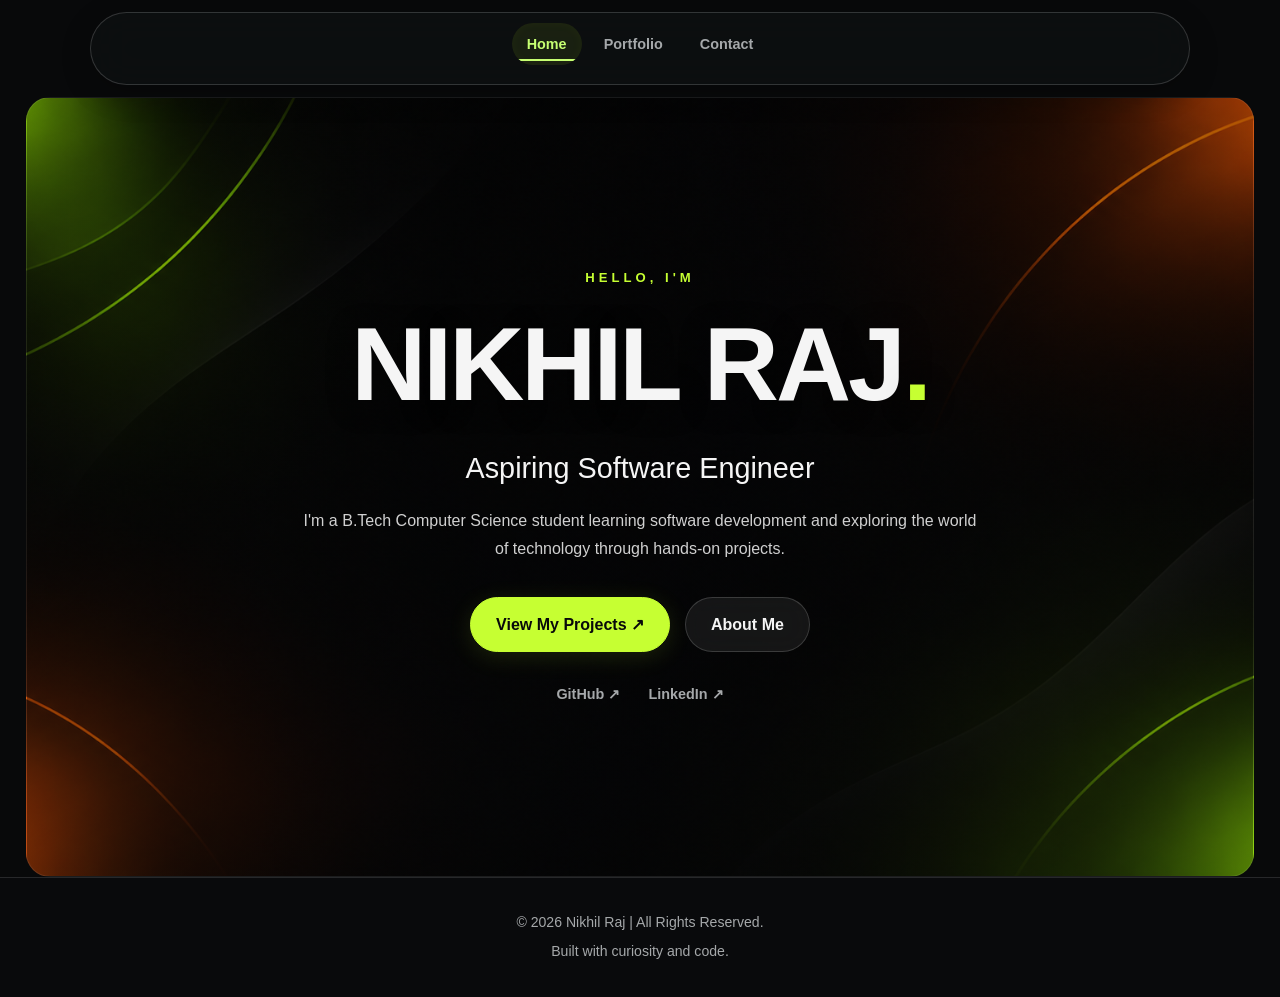
==== commit 9317c2d2: "Move portfolio files to repository root for GitHub Pages" ====
--- a/index.html
+++ b/index.html
@@ -3,26 +3,45 @@
 
 <head>
     <meta charset="UTF-8">
+
     <meta name="description"
         content="Nikhil Raj — B.Tech CSE student learning software development and building practical digital projects.">
+
     <meta name="viewport" content="width=device-width, initial-scale=1.0">
+
+    <meta name="author" content="Nikhil Raj">
 
     <title>Nikhil Raj | Aspiring Software Engineer</title>
 
+    <!-- Main Stylesheet -->
     <link rel="stylesheet" href="style.css">
 </head>
 
 <body class="home-page">
 
-    <nav class="main-nav">
+    <!-- Navigation -->
+    <nav class="main-nav" aria-label="Main navigation">
+
         <ul>
-            <li><a href="index.html" class="active">Home</a></li>
-            <li><a href="portfolio.html">Portfolio</a></li>
-            <li><a href="portfolio.html#contact">Contact</a></li>
+            <li>
+                <a href="index.html" class="active">Home</a>
+            </li>
+
+            <li>
+                <a href="portfolio.html">Portfolio</a>
+            </li>
+
+            <li>
+                <a href="portfolio.html#contact">Contact</a>
+            </li>
         </ul>
+
     </nav>
 
+
+    <!-- Main Hero Section -->
     <main>
+
         <section class="hero">
 
             <p class="hero-label">HELLO, I'M</p>
@@ -39,7 +58,10 @@
                 technology through hands-on projects.
             </p>
 
+
+            <!-- Main Actions -->
             <div class="hero-actions">
+
                 <a href="portfolio.html#projects" class="primary-btn">
                     View My Projects ↗
                 </a>
@@ -47,9 +69,13 @@
                 <a href="portfolio.html#about" class="secondary-btn">
                     About Me
                 </a>
+
             </div>
 
+
+            <!-- Social Links -->
             <div class="hero-socials">
+
                 <a href="https://github.com/nrx86" target="_blank" rel="noopener noreferrer">
                     GitHub ↗
                 </a>
@@ -57,15 +83,21 @@
                 <a href="https://www.linkedin.com/in/nrx86" target="_blank" rel="noopener noreferrer">
                     LinkedIn ↗
                 </a>
+
             </div>
 
+        </section>
 
-        </section>
     </main>
 
+
+    <!-- Footer -->
     <footer class="home-footer">
+
         <p>© 2026 Nikhil Raj | All Rights Reserved.</p>
+
         <p>Built with curiosity and code.</p>
+
     </footer>
 
 </body>
--- a/style.css
+++ b/style.css
@@ -1,39 +1,52 @@
-/* ==========================================
-   NIKHIL RAJ — DEVELOPER PORTFOLIO
-   PREMIUM DARK DEVELOPER DESIGN
-   BLACK / WHITE / LIME GREEN
-========================================== */
-
-
-/* ==========================================
-   1. DESIGN VARIABLES
-========================================== */
+/* =====================================================
+   NR86 — NIKHIL RAJ
+   PREMIUM DARK DEVELOPER PORTFOLIO
+   GLASSMORPHISM EDITION
+   BLACK / WHITE / LIME / SUBTLE ORANGE
+===================================================== */
+
+
+/* =====================================================
+   01. DESIGN SYSTEM
+===================================================== */
 
 :root {
-    --black: #0B0B0C;
-    --white: #F5F5F2;
+    --black: #08090A;
+    --black-soft: #0D0F10;
+
+    --surface: rgba(255, 255, 255, 0.045);
+    --surface-hover: rgba(255, 255, 255, 0.075);
+
+    --white: #F5F5F5;
+    --grey: #A5A8AA;
+    --muted: #74797D;
+
     --lime: #C6FF32;
-
-    --grey: #A6A6A6;
-    --dark-grey: #171719;
-    --surface: #111315;
-    --surface-light: #191B1E;
+    --lime-soft: rgba(198, 255, 50, 0.10);
+    --lime-glow: rgba(198, 255, 50, 0.18);
+
+    --orange: #FF782E;
+    --orange-soft: rgba(255, 120, 46, 0.10);
 
     --border: rgba(255, 255, 255, 0.12);
+    --glass-border: rgba(255, 255, 255, 0.16);
     --lime-border: rgba(198, 255, 50, 0.35);
+
+    --glass-bg: rgba(18, 20, 22, 0.65);
+    --glass-blur: 18px;
 
     --font: "Segoe UI", Arial, sans-serif;
 
     --container: 1100px;
     --radius: 18px;
 
-    --transition: 0.25s ease;
-}
-
-
-/* ==========================================
-   2. GLOBAL RESET
-========================================== */
+    --transition: 0.3s ease;
+}
+
+
+/* =====================================================
+   02. GLOBAL RESET
+===================================================== */
 
 * {
     margin: 0;
@@ -43,7 +56,7 @@
 
 html {
     scroll-behavior: smooth;
-    scroll-padding-top: 105px;
+    scroll-padding-top: 110px;
 }
 
 body {
@@ -68,20 +81,34 @@
     max-width: 100%;
 }
 
-button,
-a {
-    -webkit-tap-highlight-color: transparent;
-}
-
 ::selection {
     background: var(--lime);
     color: var(--black);
 }
 
 
-/* ==========================================
-   3. COMMON NAVIGATION
-========================================== */
+/* =====================================================
+   03. GLASS EFFECT — REUSABLE
+===================================================== */
+
+.glass-effect {
+    background: var(--glass-bg);
+
+    border: 1px solid var(--glass-border);
+    border-radius: var(--radius);
+
+    backdrop-filter: blur(var(--glass-blur));
+    -webkit-backdrop-filter: blur(var(--glass-blur));
+
+    box-shadow:
+        0 8px 32px rgba(0, 0, 0, 0.25),
+        inset 0 1px 0 rgba(255, 255, 255, 0.04);
+}
+
+
+/* =====================================================
+   04. NAVIGATION
+===================================================== */
 
 .main-nav {
     position: sticky;
@@ -92,19 +119,21 @@
     min-height: 66px;
 
     margin: 12px auto;
-    padding: 10px 20px;
+    padding: 10px 18px;
 
     display: flex;
     align-items: center;
     justify-content: center;
 
-    background: rgba(11, 11, 12, 0.88);
-
-    border: 1px solid var(--border);
+    background: rgba(15, 17, 18, 0.72);
+
+    border: 1px solid var(--glass-border);
     border-radius: 50px;
 
-    backdrop-filter: blur(18px);
-    -webkit-backdrop-filter: blur(18px);
+    backdrop-filter: blur(22px);
+    -webkit-backdrop-filter: blur(22px);
+
+    box-shadow: 0 8px 30px rgba(0, 0, 0, 0.22);
 }
 
 .main-nav ul {
@@ -119,7 +148,6 @@
 
 .main-nav a {
     display: inline-block;
-
     padding: 9px 15px;
 
     color: var(--grey);
@@ -127,75 +155,69 @@
     font-weight: 600;
 
     border-radius: 30px;
-
     transition: var(--transition);
 }
 
 .main-nav a:hover,
 .main-nav a.active {
     color: var(--lime);
-    background: rgba(198, 255, 50, 0.09);
-}
-
-
-/* ==========================================
-   4. COMMON FOOTER
-========================================== */
-
-.home-footer,
-.portfolio-footer {
-    padding: 28px 20px;
-
-    text-align: center;
-
-    background: var(--black);
-    border-top: 1px solid var(--border);
-}
-
-.home-footer p,
-.portfolio-footer p {
-    margin: 5px 0;
-
-    color: var(--grey);
-    font-size: 0.88rem;
-}
-
-
-/* ==========================================
-   5. HOME PAGE
-   index.html
-========================================== */
+    background: var(--lime-soft);
+    box-shadow: inset 0 0 12px rgba(198, 255, 50, 0.04);
+}
+
+
+/* =====================================================
+   05. HOMEPAGE
+===================================================== */
 
 .home-page {
     background: var(--black);
     color: var(--white);
 }
 
+.home-page main {
+    width: 100%;
+}
+
 .home-page .hero {
+    position: relative;
+    isolation: isolate;
+
     width: min(96%, 1400px);
     min-height: calc(100vh - 120px);
 
     margin: 0 auto;
+    padding: 75px 20px;
 
     display: flex;
     flex-direction: column;
     justify-content: center;
     align-items: center;
 
-    padding: 75px 20px;
-
     text-align: center;
 
-    background:
-        linear-gradient(rgba(11, 11, 12, 0.38),
-            rgba(11, 11, 12, 0.55)),
-        url("Neon Corner Waves on Dark Background.png") center / cover no-repeat;
-
-    border: 1px solid rgba(255, 255, 255, 0.04);
+    background-color: var(--black);
+
+    /* Hero background image */
+    background-image:
+        linear-gradient(rgba(8, 9, 10, 0.30),
+            rgba(8, 9, 10, 0.42)),
+        url("Images/hero-bg.png");
+
+    background-position: center;
+    background-size: cover;
+    background-repeat: no-repeat;
+
+    border: 1px solid rgba(255, 255, 255, 0.08);
     border-radius: 24px;
 
+    overflow: hidden;
+
     animation: fadeUp 0.8s ease both;
 }
+
+
+/* Hero typography */
 
 .hero-label {
     margin-bottom: 18px;
@@ -215,6 +237,8 @@
 
     line-height: 1.1;
     letter-spacing: -3px;
+
+    text-shadow: 0 5px 30px rgba(0, 0, 0, 0.35);
 }
 
 .home-page .hero h1 span {
@@ -235,12 +259,12 @@
 
     margin-top: 15px;
 
-    color: #C0C0C0;
+    color: #D0D0D0;
     font-size: 1rem;
 }
 
 
-/* Home Buttons */
+/* Hero buttons */
 
 .hero-actions {
     display: flex;
@@ -268,29 +292,36 @@
 
     background: var(--lime);
     border: 1px solid var(--lime);
+
+    box-shadow: 0 5px 25px rgba(198, 255, 50, 0.12);
 }
 
 .primary-btn:hover {
     transform: translateY(-3px);
 
-    box-shadow: 0 8px 28px rgba(198, 255, 50, 0.2);
+    box-shadow: 0 8px 30px rgba(198, 255, 50, 0.28);
 }
 
 .secondary-btn {
     color: var(--white);
 
-    background: rgba(255, 255, 255, 0.04);
-    border: 1px solid var(--border);
+    background: rgba(255, 255, 255, 0.07);
+
+    border: 1px solid var(--glass-border);
+
+    backdrop-filter: blur(12px);
+    -webkit-backdrop-filter: blur(12px);
 }
 
 .secondary-btn:hover {
     color: var(--lime);
     border-color: var(--lime);
+
     transform: translateY(-3px);
 }
 
 
-/* Homepage Social Links */
+/* Hero social links */
 
 .hero-socials {
     display: flex;
@@ -303,6 +334,7 @@
 
 .hero-socials a {
     color: var(--grey);
+
     font-size: 0.9rem;
     font-weight: 600;
 
@@ -314,23 +346,64 @@
 }
 
 
-/* ==========================================
-   6. PORTFOLIO PAGE
-   portfolio.html
-========================================== */
+/* =====================================================
+   PORTFOLIO — CINEMATIC AMBIENT BACKGROUND
+===================================================== */
 
 .portfolio-page {
+    position: relative;
+    isolation: isolate;
+
+    background-color: #08090A;
+
+    background-image:
+        radial-gradient(ellipse 650px 500px at 8% 8%,
+            rgba(198, 255, 50, 0.13),
+            transparent 72%),
+
+        radial-gradient(ellipse 550px 450px at 95% 22%,
+            rgba(255, 120, 46, 0.09),
+            transparent 72%),
+
+        radial-gradient(ellipse 700px 500px at 50% 60%,
+            rgba(198, 255, 50, 0.045),
+            transparent 75%),
+
+        radial-gradient(ellipse 600px 500px at 10% 95%,
+            rgba(255, 120, 46, 0.055),
+            transparent 75%),
+
+        linear-gradient(135deg,
+            #08090A 0%,
+            #0D1010 48%,
+            #08090A 100%);
+
+    background-repeat: no-repeat;
+    background-attachment: fixed;
+
+    color: var(--white);
+}
+
+
+/* Subtle ambient lighting */
+
+.portfolio-page::before {
+    content: "";
+    position: fixed;
+    inset: 0;
+    z-index: -1;
+    pointer-events: none;
+
     background:
-        radial-gradient(ellipse at 50% 0%,
-            rgba(198, 255, 50, 0.035),
-            transparent 40%),
-        var(--black);
-
-    color: var(--white);
-}
-
-
-/* Profile Header */
+        radial-gradient(circle at 50% 30%,
+            rgba(255, 255, 255, 0.018),
+            transparent 65%);
+
+    opacity: 0.8;
+}
+
+
+/* Profile header */
 
 .profile-header {
     width: min(92%, var(--container));
@@ -348,11 +421,14 @@
     margin: 0 auto;
 
     object-fit: cover;
+    object-position: center;
 
     border: 2px solid var(--lime);
     border-radius: 50%;
 
-    box-shadow: 0 0 30px rgba(198, 255, 50, 0.1);
+    box-shadow:
+        0 0 25px rgba(198, 255, 50, 0.16),
+        0 0 55px rgba(198, 255, 50, 0.06);
 }
 
 .eyebrow {
@@ -362,7 +438,6 @@
 
     font-size: 0.8rem;
     font-weight: 700;
-
     letter-spacing: 3px;
 }
 
@@ -396,9 +471,9 @@
 }
 
 
-/* ==========================================
-   7. CONTENT SECTIONS
-========================================== */
+/* =====================================================
+   07. CONTENT SECTIONS
+===================================================== */
 
 .content-section {
     width: min(92%, var(--container));
@@ -416,7 +491,6 @@
 
     font-size: 0.76rem;
     font-weight: 700;
-
     letter-spacing: 3px;
 }
 
@@ -427,7 +501,6 @@
 
     font-size: clamp(2rem, 5vw, 3rem);
     line-height: 1.2;
-
     letter-spacing: -1px;
 }
 
@@ -444,9 +517,9 @@
 }
 
 
-/* ==========================================
-   8. COMMON CARDS
-========================================== */
+/* =====================================================
+   08. GLASS CARDS
+===================================================== */
 
 .portfolio-page .card {
     padding: 30px;
@@ -454,20 +527,28 @@
     color: var(--white);
 
     background:
-        linear-gradient(145deg,
-            rgba(255, 255, 255, 0.035),
-            rgba(255, 255, 255, 0.01)),
-        var(--surface);
-
-    border: 1px solid var(--border);
+        linear-gradient(135deg,
+            rgba(255, 255, 255, 0.065),
+            rgba(255, 255, 255, 0.018));
+
+    border: 1px solid var(--glass-border);
     border-radius: var(--radius);
 
-    box-shadow: 0 12px 35px rgba(0, 0, 0, 0.15);
+    backdrop-filter: blur(18px);
+    -webkit-backdrop-filter: blur(18px);
+
+    box-shadow:
+        0 10px 35px rgba(0, 0, 0, 0.22),
+        inset 0 1px 0 rgba(255, 255, 255, 0.035);
+
+    transition:
+        background var(--transition),
+        border-color var(--transition),
+        transform var(--transition);
 }
 
 .portfolio-page .card p {
     margin-bottom: 12px;
-
     color: var(--grey);
 }
 
@@ -476,9 +557,9 @@
 }
 
 
-/* ==========================================
-   9. LEARNING JOURNEY
-========================================== */
+/* =====================================================
+   09. LEARNING JOURNEY
+===================================================== */
 
 .journey-card {
     display: grid;
@@ -521,9 +602,9 @@
 }
 
 
-/* ==========================================
+/* =====================================================
    10. PROJECTS
-========================================== */
+===================================================== */
 
 .project-grid {
     display: grid;
@@ -541,17 +622,24 @@
     align-items: flex-start;
 
     transition:
-        transform 0.3s ease,
-        border-color 0.3s ease,
-        box-shadow 0.3s ease;
+        transform var(--transition),
+        border-color var(--transition),
+        box-shadow var(--transition);
 }
 
 .project-card:hover {
     transform: translateY(-6px);
 
+    background:
+        linear-gradient(135deg,
+            rgba(198, 255, 50, 0.065),
+            rgba(255, 255, 255, 0.025));
+
     border-color: var(--lime-border);
 
-    box-shadow: 0 16px 35px rgba(0, 0, 0, 0.3);
+    box-shadow:
+        0 18px 40px rgba(0, 0, 0, 0.30),
+        0 0 22px rgba(198, 255, 50, 0.045);
 }
 
 .project-card .project-number {
@@ -561,7 +649,6 @@
 
     font-size: 0.73rem;
     font-weight: 800;
-
     letter-spacing: 2px;
 }
 
@@ -572,52 +659,45 @@
     font-size: 1.4rem;
 }
 
-.project-card>p:not(.project-number):not(.tech-label):not(.project-status) {
+.project-card>p:not(.project-number):not(.tech-label) {
     color: var(--grey);
     font-size: 0.93rem;
 }
 
-/* Optional Project Status */
-
-.project-status {
-    display: inline-block;
-
-    margin-bottom: 12px;
-    padding: 4px 11px;
-
-    color: var(--lime) !important;
-    background: rgba(198, 255, 50, 0.08);
-
-    border: 1px solid var(--lime-border);
-    border-radius: 30px;
-
-    font-size: 0.72rem;
-    font-weight: 600;
-}
-
-
-/* Technology Labels */
-
 .project-card .tech-label {
     margin-top: 18px;
 
-    color: var(--lime) !important;
+    color: var(--lime);
 
     font-size: 0.8rem;
     font-weight: 700;
-
-    letter-spacing: 0.3px;
-}
-
-
-/* Project Links */
+}
+
+
+/* Project screenshots — ready for integration */
+
+.project-image {
+    width: 100%;
+    aspect-ratio: 16 / 9;
+
+    margin-bottom: 22px;
+
+    object-fit: cover;
+    object-position: center;
+
+    border: 1px solid var(--glass-border);
+    border-radius: 12px;
+}
+
+
+/* Project links */
 
 .project-links {
     display: flex;
     align-items: center;
     flex-wrap: wrap;
 
-    gap: 16px;
+    gap: 12px;
 
     margin-top: auto;
     padding-top: 24px;
@@ -627,11 +707,10 @@
     display: inline-flex;
     align-items: center;
 
-    padding: 8px 13px;
-
-    color: var(--lime);
-
-    background: rgba(198, 255, 50, 0.06);
+    padding: 8px 14px;
+
+    color: var(--lime);
+    background: var(--lime-soft);
 
     border: 1px solid var(--lime-border);
     border-radius: 30px;
@@ -649,12 +728,14 @@
     border-color: var(--lime);
 
     transform: translateY(-2px);
-}
-
-
-/* ==========================================
-   11. EXPLORING / FUTURE
-========================================== */
+
+    box-shadow: 0 5px 18px rgba(198, 255, 50, 0.18);
+}
+
+
+/* =====================================================
+   11. CURRENT EXPLORATION
+===================================================== */
 
 .future-list {
     padding-left: 22px;
@@ -662,7 +743,6 @@
 
 .future-list li {
     margin: 12px 0;
-
     color: #D0D0D0;
 }
 
@@ -671,9 +751,9 @@
 }
 
 
-/* ==========================================
+/* =====================================================
    12. SKILLS
-========================================== */
+===================================================== */
 
 .portfolio-page .skills {
     display: flex;
@@ -691,7 +771,7 @@
     padding: 9px 17px;
 
     color: var(--white);
-    background: var(--dark-grey);
+    background: rgba(255, 255, 255, 0.045);
 
     border: 1px solid var(--lime-border);
     border-radius: 30px;
@@ -704,34 +784,30 @@
 
 .portfolio-page .skill:hover {
     color: var(--black);
-
     background: var(--lime);
     border-color: var(--lime);
 
     transform: translateY(-3px);
-}
-
-#skills .journey-group h3 {
-    margin-bottom: 10px;
+
+    box-shadow: 0 5px 18px rgba(198, 255, 50, 0.15);
+}
+
+#skills .journey-card {
+    grid-template-columns: repeat(2, minmax(0, 1fr));
 }
 
 #skills .journey-group {
     padding: 10px 0;
 }
 
-#skills .journey-card {
-    grid-template-columns: repeat(2, minmax(0, 1fr));
-}
-
-
-/* ==========================================
+
+/* =====================================================
    13. CONTACT
-========================================== */
+===================================================== */
 
 .contact-card {
     display: flex;
     flex-direction: column;
-
     gap: 17px;
 }
 
@@ -746,21 +822,16 @@
 
 .portfolio-page .contact-card>p:first-child {
     display: block;
-
     margin-bottom: 8px;
-
-    color: var(--grey);
 }
 
 .contact-card strong {
     min-width: 90px;
-
     color: var(--white);
 }
 
 .contact-card a {
     color: var(--lime);
-
     overflow-wrap: anywhere;
 
     transition: var(--transition);
@@ -772,9 +843,27 @@
 }
 
 
-/* ==========================================
-   14. FOOTER SOCIAL LINKS
-========================================== */
+/* =====================================================
+   14. FOOTER
+===================================================== */
+
+.home-footer,
+.portfolio-footer {
+    padding: 28px 20px;
+
+    text-align: center;
+
+    background: rgba(10, 11, 12, 0.75);
+    border-top: 1px solid var(--border);
+}
+
+.home-footer p,
+.portfolio-footer p {
+    margin: 5px 0;
+
+    color: var(--grey);
+    font-size: 0.88rem;
+}
 
 .portfolio-page .socials {
     display: flex;
@@ -787,9 +876,6 @@
 }
 
 .portfolio-page .socials a {
-    display: inline-flex;
-    align-items: center;
-
     color: var(--grey);
 
     font-size: 0.9rem;
@@ -804,9 +890,9 @@
 }
 
 
-/* ==========================================
+/* =====================================================
    15. ANIMATIONS
-========================================== */
+===================================================== */
 
 @keyframes fadeUp {
     from {
@@ -821,9 +907,9 @@
 }
 
 
-/* ==========================================
-   16. RESPONSIVE DESIGN — TABLET
-========================================== */
+/* =====================================================
+   16. TABLET RESPONSIVENESS
+===================================================== */
 
 @media (max-width: 900px) {
 
@@ -838,17 +924,15 @@
 }
 
 
-/* ==========================================
-   17. RESPONSIVE DESIGN — MOBILE
-========================================== */
+/* =====================================================
+   17. MOBILE RESPONSIVENESS
+===================================================== */
 
 @media (max-width: 768px) {
 
     .main-nav {
         width: 96%;
-
         padding: 10px;
-
         border-radius: 20px;
     }
 
@@ -858,13 +942,11 @@
 
     .main-nav a {
         padding: 8px 10px;
-
         font-size: 0.8rem;
     }
 
     .home-page .hero {
         min-height: 75vh;
-
         padding: 55px 18px;
     }
 
@@ -880,14 +962,8 @@
         padding: 48px 0;
     }
 
-    .journey-card {
-        grid-template-columns: 1fr;
-    }
-
-    #skills .journey-card {
-        grid-template-columns: 1fr;
-    }
-
+    .journey-card,
+    #skills .journey-card,
     .project-grid {
         grid-template-columns: 1fr;
     }
@@ -899,36 +975,29 @@
 }
 
 
-/* ==========================================
+/* =====================================================
    18. SMALL MOBILE
-========================================== */
+===================================================== */
 
 @media (max-width: 480px) {
 
     .main-nav {
-        position: sticky;
-
         width: 96%;
         padding: 9px;
-
         border-radius: 18px;
     }
 
     .main-nav ul {
-        flex-wrap: wrap;
-
         gap: 2px;
     }
 
     .main-nav a {
         padding: 7px 9px;
-
         font-size: 0.75rem;
     }
 
     .home-page .hero {
         width: 96%;
-
         min-height: 72vh;
         padding: 45px 15px;
     }
@@ -945,7 +1014,6 @@
 
     .hero-actions {
         flex-direction: column;
-
         width: min(100%, 270px);
     }
 
@@ -993,9 +1061,9 @@
 }
 
 
-/* ==========================================
+/* =====================================================
    19. ACCESSIBILITY
-========================================== */
+===================================================== */
 
 a:focus-visible {
     outline: 2px solid var(--lime);
@@ -1012,4 +1080,1764 @@
         transition: none !important;
     }
 
+}
+
+/* =====================================================
+   20. PREMIUM PROJECT SHOWCASE
+===================================================== */
+
+.projects-section .projects-intro {
+    max-width: 720px;
+    margin-bottom: 30px;
+    color: var(--grey);
+}
+
+.project-grid {
+    grid-template-columns: repeat(2, minmax(0, 1fr));
+    gap: 24px;
+}
+
+.project-card {
+    overflow: hidden;
+    padding: 22px !important;
+}
+
+.project-preview {
+    position: relative;
+    width: 100%;
+    overflow: hidden;
+    margin-bottom: 22px;
+    border: 1px solid var(--glass-border);
+    border-radius: 13px;
+    background: var(--black-soft);
+}
+
+.project-card .project-image {
+    display: block;
+    width: 100%;
+    aspect-ratio: 16 / 9;
+    margin: 0;
+    object-fit: cover;
+    object-position: top center;
+    border: none;
+    border-radius: 0;
+    transition: transform 0.55s ease;
+}
+
+.project-card:hover .project-image {
+    transform: scale(1.045);
+}
+
+.project-content {
+    display: flex;
+    flex-direction: column;
+    align-items: flex-start;
+    flex: 1;
+    width: 100%;
+}
+
+.project-card .project-number {
+    margin-bottom: 10px;
+    color: var(--lime);
+    font-size: 0.7rem;
+    font-weight: 800;
+    letter-spacing: 2px;
+}
+
+.project-card h3 {
+    margin-bottom: 10px;
+    font-size: 1.5rem;
+    letter-spacing: -0.5px;
+}
+
+.project-card h3 span {
+    color: var(--lime);
+}
+
+.project-card .project-content>p:not(.project-number) {
+    color: var(--grey);
+    font-size: 0.92rem;
+    line-height: 1.7;
+}
+
+.project-tech {
+    display: flex;
+    flex-wrap: wrap;
+    gap: 8px;
+    margin-top: 17px;
+}
+
+.project-tech span {
+    padding: 6px 11px;
+    color: var(--lime);
+    background: var(--lime-soft);
+    border: 1px solid var(--lime-border);
+    border-radius: 30px;
+    font-size: 0.73rem;
+    font-weight: 600;
+}
+
+.project-card .project-links {
+    margin-top: auto;
+    padding-top: 22px;
+}
+
+
+/* Featured project */
+
+.featured-project {
+    grid-column: 1 / -1;
+    display: grid;
+    grid-template-columns: 1.15fr 0.85fr;
+    align-items: stretch;
+    gap: 30px;
+    padding: 26px !important;
+}
+
+.featured-project .project-preview {
+    min-height: 100%;
+    margin: 0;
+}
+
+.featured-project .project-image {
+    height: 100%;
+    min-height: 350px;
+    aspect-ratio: auto;
+    object-fit: cover;
+    object-position: top left;
+}
+
+.featured-project .project-content {
+    justify-content: center;
+    padding: 12px 8px;
+}
+
+.featured-project .project-content h3 {
+    font-size: clamp(2rem, 4vw, 3rem);
+}
+
+.preview-tag {
+    position: absolute;
+    top: 14px;
+    left: 14px;
+    z-index: 2;
+    padding: 7px 12px;
+    color: var(--black);
+    background: var(--lime);
+    border-radius: 30px;
+    font-size: 0.68rem;
+    font-weight: 800;
+    letter-spacing: 1px;
+}
+
+
+/* Tablet */
+
+@media (max-width: 900px) {
+    .featured-project {
+        grid-template-columns: 1fr;
+        gap: 22px;
+    }
+
+    .featured-project .project-preview {
+        min-height: auto;
+    }
+
+    .featured-project .project-image {
+        min-height: 0;
+        aspect-ratio: 16 / 9;
+    }
+
+    .featured-project .project-content {
+        padding: 5px;
+    }
+}
+
+
+/* Mobile */
+
+@media (max-width: 768px) {
+    .project-grid {
+        grid-template-columns: 1fr;
+    }
+
+    .featured-project {
+        grid-column: auto;
+    }
+
+    .project-card {
+        padding: 18px !important;
+    }
+
+    .project-card .project-image {
+        aspect-ratio: 16 / 9;
+    }
+}
+
+/* =====================================================
+   20. SCROLL REVEAL ANIMATIONS
+===================================================== */
+
+/* Only hide elements when JavaScript is active */
+
+.js-reveal-enabled .reveal {
+    opacity: 0;
+    transform: translateY(28px);
+    transition:
+        opacity 0.7s ease,
+        transform 0.7s cubic-bezier(0.2, 0.7, 0.2, 1);
+}
+
+.js-reveal-enabled .reveal.is-visible {
+    opacity: 1;
+    transform: translateY(0);
+}
+
+/* Project card stagger */
+
+.project-card.reveal:nth-child(2) {
+    transition-delay: 0.08s;
+}
+
+.project-card.reveal:nth-child(3) {
+    transition-delay: 0.16s;
+}
+
+.project-card.reveal:nth-child(4) {
+    transition-delay: 0.24s;
+}
+
+/* Respect accessibility preferences */
+
+@media (prefers-reduced-motion: reduce) {
+
+    .js-reveal-enabled .reveal,
+    .js-reveal-enabled .reveal.is-visible {
+        opacity: 1;
+        transform: none;
+        transition: none;
+    }
+}
+
+/* =====================================================
+   21. BACK TO TOP BUTTON
+===================================================== */
+
+.back-to-top {
+    position: fixed;
+    right: 28px;
+    bottom: 28px;
+    z-index: 999;
+
+    width: 50px;
+    height: 50px;
+
+    display: flex;
+    align-items: center;
+    justify-content: center;
+
+    color: var(--lime);
+    background: rgba(18, 20, 22, 0.78);
+
+    border: 1px solid var(--lime-border);
+    border-radius: 50%;
+
+    backdrop-filter: blur(16px);
+    -webkit-backdrop-filter: blur(16px);
+
+    box-shadow:
+        0 5px 22px rgba(0, 0, 0, 0.3),
+        0 0 16px rgba(198, 255, 50, 0.08);
+
+    font-size: 1.35rem;
+    font-weight: 700;
+
+    cursor: pointer;
+
+    opacity: 0;
+    visibility: hidden;
+    transform: translateY(12px);
+
+    transition:
+        opacity 0.3s ease,
+        visibility 0.3s ease,
+        transform 0.3s ease,
+        background 0.3s ease,
+        color 0.3s ease;
+}
+
+.back-to-top.visible {
+    opacity: 1;
+    visibility: visible;
+    transform: translateY(0);
+}
+
+.back-to-top:hover {
+    color: var(--black);
+    background: var(--lime);
+
+    transform: translateY(-5px);
+
+    box-shadow:
+        0 8px 28px rgba(198, 255, 50, 0.22);
+}
+
+.back-to-top:focus-visible {
+    outline: 2px solid var(--lime);
+    outline-offset: 5px;
+}
+
+@media (max-width: 600px) {
+    .back-to-top {
+        right: 18px;
+        bottom: 18px;
+        width: 46px;
+        height: 46px;
+    }
+}
+
+@media (prefers-reduced-motion: reduce) {
+    .back-to-top {
+        transition: none;
+    }
+}
+
+/* =====================================================
+   22. PREMIUM NAVIGATION 2.0
+===================================================== */
+
+.main-nav {
+    transition:
+        background 0.3s ease,
+        border-color 0.3s ease,
+        box-shadow 0.3s ease;
+}
+
+.main-nav a {
+    position: relative;
+    isolation: isolate;
+    overflow: hidden;
+    transition:
+        color 0.3s ease,
+        background 0.3s ease;
+}
+
+/* Animated lime indicator */
+
+.main-nav a::after {
+    content: "";
+    position: absolute;
+    left: 50%;
+    bottom: 4px;
+
+    width: 18px;
+    height: 2px;
+
+    background: var(--lime);
+    border-radius: 10px;
+
+    transform: translateX(-50%) scaleX(0);
+    transform-origin: center;
+
+    transition: transform 0.3s ease;
+}
+
+.main-nav a:hover::after,
+.main-nav a.active::after {
+    transform: translateX(-50%) scaleX(1);
+}
+
+.main-nav a.active {
+    color: var(--lime);
+    background: rgba(198, 255, 50, 0.075);
+}
+
+/* Subtle navigation hover */
+
+.main-nav a:hover {
+    color: var(--white);
+    background: rgba(255, 255, 255, 0.055);
+}
+
+.main-nav a.active:hover {
+    color: var(--lime);
+    background: var(--lime-soft);
+}
+
+/* Keyboard accessibility */
+
+.main-nav a:focus-visible {
+    outline: 2px solid var(--lime);
+    outline-offset: 3px;
+}
+
+/* Mobile navigation refinement */
+
+@media (max-width: 768px) {
+    .main-nav {
+        top: 8px;
+        width: 96%;
+        padding: 9px 8px;
+    }
+
+    .main-nav ul {
+        gap: 2px;
+    }
+
+    .main-nav a {
+        padding: 8px 11px;
+        font-size: 0.78rem;
+    }
+
+    .main-nav a::after {
+        bottom: 3px;
+        width: 14px;
+    }
+}
+
+@media (max-width: 420px) {
+    .main-nav a {
+        padding: 7px 8px;
+        font-size: 0.72rem;
+    }
+}
+
+/* Reduced motion */
+
+@media (prefers-reduced-motion: reduce) {
+
+    .main-nav,
+    .main-nav a,
+    .main-nav a::after {
+        transition: none;
+    }
+}
+
+/* =====================================================
+   23. PREMIUM CONTACT SECTION
+===================================================== */
+
+.contact-section {
+    padding-bottom: 100px;
+}
+
+.contact-panel {
+    position: relative;
+    isolation: isolate;
+    overflow: hidden;
+
+    padding: clamp(28px, 6vw, 65px);
+
+    background:
+        linear-gradient(135deg,
+            rgba(198, 255, 50, 0.075),
+            rgba(255, 255, 255, 0.025) 45%,
+            rgba(255, 120, 46, 0.045));
+
+    border: 1px solid var(--glass-border);
+    border-radius: 24px;
+
+    backdrop-filter: blur(20px);
+    -webkit-backdrop-filter: blur(20px);
+
+    box-shadow:
+        0 18px 55px rgba(0, 0, 0, 0.28),
+        inset 0 1px 0 rgba(255, 255, 255, 0.06);
+}
+
+/* Ambient lime glow */
+
+.contact-panel::before {
+    content: "";
+    position: absolute;
+    top: -180px;
+    right: -100px;
+    z-index: -1;
+
+    width: 400px;
+    height: 400px;
+
+    background: radial-gradient(circle,
+            rgba(198, 255, 50, 0.13),
+            transparent 70%);
+
+    pointer-events: none;
+}
+
+.contact-content {
+    max-width: 720px;
+}
+
+.contact-eyebrow {
+    margin-bottom: 18px;
+
+    color: var(--lime);
+    font-size: 0.76rem;
+    font-weight: 800;
+    letter-spacing: 3px;
+}
+
+.contact-content h2 {
+    margin-bottom: 20px;
+
+    color: var(--white);
+    font-size: clamp(2.5rem, 6vw, 4.5rem);
+    line-height: 1.12;
+    letter-spacing: -2px;
+}
+
+.contact-content h2 span {
+    color: var(--lime);
+}
+
+.contact-description {
+    max-width: 580px;
+    margin-bottom: 30px;
+
+    color: var(--grey);
+    font-size: 1rem;
+    line-height: 1.8;
+}
+
+/* Main contact CTA */
+
+.contact-cta {
+    display: inline-flex;
+    align-items: center;
+    gap: 22px;
+
+    padding: 14px 24px;
+
+    color: var(--black);
+    background: var(--lime);
+
+    border: 1px solid var(--lime);
+    border-radius: 40px;
+
+    font-size: 0.95rem;
+    font-weight: 800;
+
+    transition:
+        transform 0.3s ease,
+        box-shadow 0.3s ease,
+        background 0.3s ease;
+}
+
+.contact-cta span {
+    font-size: 1.15rem;
+    transition: transform 0.3s ease;
+}
+
+.contact-cta:hover {
+    transform: translateY(-4px);
+    box-shadow: 0 10px 28px rgba(198, 255, 50, 0.22);
+}
+
+.contact-cta:hover span {
+    transform: translate(3px, -3px);
+}
+
+/* Divider */
+
+.contact-divider {
+    width: 100%;
+    height: 1px;
+    margin: 45px 0 30px;
+
+    background: var(--border);
+}
+
+/* Social links */
+
+.contact-socials {
+    display: grid;
+    grid-template-columns: repeat(3, minmax(0, 1fr));
+    gap: 20px;
+}
+
+.contact-social-link {
+    display: flex;
+    flex-direction: column;
+    gap: 7px;
+
+    min-width: 0;
+    padding: 16px;
+
+    background: rgba(255, 255, 255, 0.025);
+    border: 1px solid transparent;
+    border-radius: 12px;
+
+    transition:
+        background 0.3s ease,
+        border-color 0.3s ease,
+        transform 0.3s ease;
+}
+
+.contact-social-link:hover {
+    background: var(--lime-soft);
+    border-color: var(--lime-border);
+    transform: translateY(-4px);
+}
+
+.social-label {
+    color: var(--muted);
+    font-size: 0.68rem;
+    font-weight: 800;
+    letter-spacing: 2px;
+}
+
+.social-value {
+    color: var(--white);
+    font-size: 0.88rem;
+    font-weight: 600;
+    overflow-wrap: anywhere;
+    transition: color 0.3s ease;
+}
+
+.contact-social-link:hover .social-value {
+    color: var(--lime);
+}
+
+/* Tablet and mobile */
+
+@media (max-width: 768px) {
+    .contact-section {
+        padding-bottom: 65px;
+    }
+
+    .contact-socials {
+        grid-template-columns: 1fr;
+        gap: 12px;
+    }
+
+    .contact-divider {
+        margin: 32px 0 22px;
+    }
+
+    .contact-content h2 {
+        letter-spacing: -1px;
+    }
+}
+
+@media (prefers-reduced-motion: reduce) {
+
+    .contact-cta,
+    .contact-cta span,
+    .contact-social-link {
+        transition: none;
+    }
+}
+
+/* =====================================================
+   24. NR86 SIGNATURE FOOTER
+===================================================== */
+
+.portfolio-page .portfolio-footer {
+    position: relative;
+    overflow: hidden;
+
+    width: 100%;
+    padding: 65px max(4%, calc((100% - 1100px) / 2)) 22px;
+
+    background:
+        linear-gradient(135deg,
+            rgba(198, 255, 50, 0.035),
+            transparent 45%),
+        rgba(8, 9, 10, 0.88);
+
+    border-top: 1px solid var(--border);
+}
+
+/* Subtle lime accent */
+
+.portfolio-page .portfolio-footer::before {
+    content: "";
+    position: absolute;
+    top: 0;
+    left: 50%;
+
+    width: min(300px, 45%);
+    height: 1px;
+
+    background: var(--lime);
+    transform: translateX(-50%);
+
+    box-shadow: 0 0 18px rgba(198, 255, 50, 0.45);
+}
+
+.footer-main {
+    display: grid;
+    grid-template-columns: 1.5fr 1fr 1fr;
+    gap: 50px;
+
+    padding-bottom: 48px;
+}
+
+.footer-logo {
+    display: inline-block;
+
+    color: var(--white);
+    font-size: 2.8rem;
+    font-weight: 900;
+    letter-spacing: -3px;
+    line-height: 1;
+}
+
+.footer-logo span {
+    color: var(--lime);
+}
+
+.footer-brand p {
+    margin-top: 16px;
+
+    color: var(--grey);
+    font-size: 0.9rem;
+    line-height: 1.8;
+}
+
+.footer-heading {
+    margin-bottom: 18px;
+
+    color: var(--lime);
+    font-size: 0.72rem;
+    font-weight: 800;
+    letter-spacing: 2px;
+}
+
+.footer-navigation,
+.footer-social {
+    display: flex;
+    flex-direction: column;
+    align-items: flex-start;
+    gap: 12px;
+}
+
+.footer-navigation a,
+.footer-social a {
+    color: var(--grey);
+    font-size: 0.88rem;
+    font-weight: 500;
+
+    transition:
+        color 0.25s ease,
+        transform 0.25s ease;
+}
+
+.footer-navigation a:hover,
+.footer-social a:hover {
+    color: var(--lime);
+    transform: translateX(4px);
+}
+
+/* Footer bottom */
+
+.footer-bottom {
+    display: flex;
+    justify-content: space-between;
+    align-items: center;
+    flex-wrap: wrap;
+    gap: 14px;
+
+    padding-top: 22px;
+
+    border-top: 1px solid var(--border);
+}
+
+.footer-bottom p {
+    margin: 0;
+
+    color: var(--muted);
+    font-size: 0.78rem;
+}
+
+.footer-bottom p span {
+    color: var(--lime);
+    font-weight: 700;
+}
+
+/* Tablet */
+
+@media (max-width: 768px) {
+    .portfolio-page .portfolio-footer {
+        padding: 50px 5% 22px;
+    }
+
+    .footer-main {
+        grid-template-columns: repeat(2, minmax(0, 1fr));
+        gap: 35px 25px;
+    }
+
+    .footer-brand {
+        grid-column: 1 / -1;
+    }
+}
+
+/* Mobile */
+
+@media (max-width: 480px) {
+    .footer-main {
+        grid-template-columns: 1fr 1fr;
+        gap: 30px 18px;
+    }
+
+    .footer-brand {
+        grid-column: 1 / -1;
+    }
+
+    .footer-logo {
+        font-size: 2.5rem;
+    }
+
+    .footer-bottom {
+        flex-direction: column;
+        align-items: flex-start;
+    }
+}
+
+/* Reduced motion */
+
+@media (prefers-reduced-motion: reduce) {
+
+    .footer-navigation a,
+    .footer-social a {
+        transition: none;
+    }
+}
+
+/* =====================================================
+   25. RESPONSIVE NAVIGATION REFINEMENT
+===================================================== */
+
+@media (max-width: 768px) {
+
+    .portfolio-page .main-nav {
+        width: 96%;
+        overflow: hidden;
+        padding: 9px 6px;
+    }
+
+    .portfolio-page .main-nav ul {
+        width: 100%;
+        flex-wrap: nowrap;
+        justify-content: flex-start;
+        overflow-x: auto;
+        overflow-y: hidden;
+
+        scrollbar-width: none;
+        -webkit-overflow-scrolling: touch;
+    }
+
+    .portfolio-page .main-nav ul::-webkit-scrollbar {
+        display: none;
+    }
+
+    .portfolio-page .main-nav li {
+        flex: 0 0 auto;
+    }
+
+    .portfolio-page .main-nav a {
+        white-space: nowrap;
+        padding: 8px 12px;
+        font-size: 0.78rem;
+    }
+
+}
+
+@media (max-width: 380px) {
+
+    .portfolio-page .main-nav a {
+        padding: 8px 10px;
+        font-size: 0.73rem;
+    }
+
+}
+
+/* =====================================================
+   26. SMALL SCREEN REFINEMENT
+===================================================== */
+
+@media (max-width: 600px) {
+
+    .content-section {
+        width: 90%;
+        padding: 42px 0;
+    }
+
+    .profile-header {
+        padding: 45px 16px;
+    }
+
+    .profile-header h1 {
+        font-size: clamp(2.3rem, 10vw, 3.2rem);
+    }
+
+    .projects-intro {
+        font-size: 0.92rem;
+    }
+
+    .project-card {
+        border-radius: 15px;
+    }
+
+    .project-card .project-image {
+        aspect-ratio: 16 / 10;
+    }
+
+    .featured-project .project-image {
+        aspect-ratio: 16 / 10;
+        min-height: 0;
+    }
+
+    .contact-panel {
+        border-radius: 18px;
+    }
+
+    .contact-content h2 {
+        font-size: clamp(2.25rem, 10vw, 3.2rem);
+    }
+
+    .contact-social-link {
+        padding: 14px;
+    }
+
+    .back-to-top {
+        right: 16px;
+        bottom: 16px;
+    }
+
+}
+
+/* Prevent long text from causing horizontal overflow */
+
+.portfolio-page h1,
+.portfolio-page h2,
+.portfolio-page h3,
+.portfolio-page p,
+.portfolio-page a {
+    overflow-wrap: anywhere;
+}
+
+/* Keep project previews visually consistent */
+
+.project-preview img {
+    display: block;
+    width: 100%;
+}
+
+/* =========================================
+   PROJECT CARDS — INTERACTION POLISH
+========================================= */
+
+.project-card {
+    position: relative;
+    overflow: hidden;
+    transition:
+        transform 0.35s ease,
+        border-color 0.35s ease,
+        box-shadow 0.35s ease;
+}
+
+.project-card:hover {
+    transform: translateY(-8px);
+    border-color: rgba(190, 255, 90, 0.35);
+    box-shadow: 0 18px 45px rgba(0, 0, 0, 0.28);
+}
+
+.project-preview {
+    overflow: hidden;
+}
+
+.project-image {
+    display: block;
+    width: 100%;
+    height: 100%;
+    object-fit: cover;
+    transition: transform 0.55s ease;
+}
+
+.project-card:hover .project-image {
+    transform: scale(1.045);
+}
+
+/* Keyboard accessibility */
+
+.project-card:focus-within {
+    border-color: rgba(190, 255, 90, 0.45);
+}
+
+/* Respect reduced-motion preferences */
+
+@media (prefers-reduced-motion: reduce) {
+
+    .project-card,
+    .project-image {
+        transition: none;
+    }
+
+    .project-card:hover {
+        transform: none;
+    }
+
+    .project-card:hover .project-image {
+        transform: none;
+    }
+}
+
+/* =========================================
+   PROJECT LINKS — INTERACTIVE POLISH
+========================================= */
+
+.project-links {
+    display: flex;
+    flex-wrap: wrap;
+    gap: 12px;
+}
+
+.project-links a {
+    position: relative;
+    display: inline-flex;
+    align-items: center;
+    gap: 6px;
+    text-decoration: none;
+    transition:
+        color 0.3s ease,
+        transform 0.3s ease,
+        background 0.3s ease;
+}
+
+.project-links a:hover {
+    color: #c6ff72;
+    transform: translateY(-3px);
+}
+
+.project-links a:focus-visible {
+    outline: 2px solid #c6ff72;
+    outline-offset: 5px;
+    border-radius: 4px;
+}
+
+.project-links a::after {
+    content: "";
+    position: absolute;
+    left: 0;
+    bottom: -5px;
+    width: 0;
+    height: 1px;
+    background: #c6ff72;
+    transition: width 0.3s ease;
+}
+
+.project-links a:hover::after {
+    width: 100%;
+}
+
+/* Reduced motion accessibility */
+
+@media (prefers-reduced-motion: reduce) {
+
+    .project-links a,
+    .project-links a::after {
+        transition: none;
+    }
+
+    .project-links a:hover {
+        transform: none;
+    }
+}
+
+/* PROJECT LINKS — DARK HOVER STATE */
+
+.project-links a:hover {
+    color: #0b0b0b !important;
+    background: #c6ff72;
+    transform: translateY(-3px);
+    border-color: #c6ff72;
+}
+
+.project-links a:hover::after {
+    background: #0b0b0b;
+}
+
+.project-links a:focus-visible {
+    color: #0b0b0b;
+    background: #c6ff72;
+    outline: 2px solid #c6ff72;
+    outline-offset: 4px;
+}
+
+/* =========================================
+   SKILLS SECTION — PREMIUM TOOLKIT
+========================================= */
+
+.skills-section .skills-intro {
+    max-width: 650px;
+    margin: 0 0 32px;
+    color: #aab4b8;
+    line-height: 1.8;
+}
+
+.skills-grid {
+    display: grid;
+    grid-template-columns: repeat(2, minmax(0, 1fr));
+    gap: 20px;
+}
+
+.skills-section .skill-category {
+    display: flex;
+    flex-direction: column;
+    min-width: 0;
+    padding: 28px;
+    border: 1px solid rgba(255, 255, 255, 0.09);
+    border-radius: 20px;
+    background: rgba(17, 23, 27, 0.72);
+    transition:
+        transform 0.35s ease,
+        border-color 0.35s ease,
+        box-shadow 0.35s ease;
+}
+
+.skills-section .skill-category:hover {
+    transform: translateY(-6px);
+    border-color: rgba(198, 255, 114, 0.35);
+    box-shadow: 0 16px 40px rgba(0, 0, 0, 0.22);
+}
+
+.skill-category-header {
+    display: flex;
+    align-items: center;
+    justify-content: space-between;
+    margin-bottom: 25px;
+}
+
+.skill-category-icon {
+    display: grid;
+    place-items: center;
+    width: 46px;
+    height: 46px;
+    border: 1px solid rgba(198, 255, 114, 0.22);
+    border-radius: 13px;
+    background: rgba(198, 255, 114, 0.08);
+    color: #c6ff72;
+    font-size: 22px;
+}
+
+.skill-category-number {
+    color: #87948e;
+    font-size: 11px;
+    letter-spacing: 2px;
+}
+
+.skills-section .skill-category h3 {
+    margin: 0 0 10px;
+    color: #f5f7f4;
+    font-size: 21px;
+}
+
+.skills-section .skill-category>p {
+    margin: 0 0 25px;
+    color: #aab4b8;
+    font-size: 14px;
+    line-height: 1.7;
+}
+
+.skills-section .skill-category .skills {
+    display: flex;
+    flex-wrap: wrap;
+    gap: 10px;
+    margin-top: auto;
+}
+
+.skills-section .skill-category .skill {
+    display: inline-flex;
+    align-items: center;
+    padding: 9px 14px;
+    border: 1px solid rgba(255, 255, 255, 0.12);
+    border-radius: 9px;
+    background: rgba(255, 255, 255, 0.045);
+    color: #e4e9e6;
+    font-size: 13px;
+    transition:
+        background 0.25s ease,
+        color 0.25s ease,
+        border-color 0.25s ease;
+}
+
+.skills-section .skill-category .skill:hover {
+    background: #c6ff72;
+    color: #101820;
+    border-color: #c6ff72;
+}
+
+.skills-section .exploring-category {
+    border-color: rgba(198, 255, 114, 0.18);
+    background: linear-gradient(135deg,
+            rgba(198, 255, 114, 0.06),
+            rgba(17, 23, 27, 0.78));
+}
+
+.skills-section .skills-note {
+    margin-top: 26px;
+    color: #899790;
+    font-size: 13px;
+    line-height: 1.8;
+}
+
+/* RESPONSIVE */
+
+@media (max-width: 768px) {
+    .skills-grid {
+        grid-template-columns: 1fr;
+    }
+
+    .skills-section .skill-category {
+        padding: 23px;
+    }
+}
+
+/* ACCESSIBILITY */
+
+@media (prefers-reduced-motion: reduce) {
+
+    .skills-section .skill-category,
+    .skills-section .skill-category .skill {
+        transition: none;
+    }
+
+    .skills-section .skill-category:hover {
+        transform: none;
+    }
+}
+
+/* =========================================
+   ABOUT — PREMIUM EDITORIAL LAYOUT
+========================================= */
+
+.about-layout {
+    display: grid;
+    grid-template-columns: 1.25fr 0.85fr;
+    gap: 20px;
+    align-items: stretch;
+}
+
+.about-main {
+    padding: 36px;
+    display: flex;
+    flex-direction: column;
+    justify-content: center;
+}
+
+.about-greeting,
+.about-card-label {
+    color: #c6ff72;
+    font-size: 11px;
+    font-weight: 700;
+    letter-spacing: 2px;
+}
+
+.about-main h3 {
+    margin: 12px 0 20px;
+    font-size: clamp(32px, 4vw, 48px);
+    color: #f5f7f4;
+}
+
+.about-main h3 span,
+.about-currently h3 span {
+    color: #c6ff72;
+}
+
+.about-main>p:not(.about-greeting):not(.about-signature) {
+    color: #aab4b8;
+    font-size: 15px;
+    line-height: 1.9;
+    margin-bottom: 15px;
+}
+
+.about-main .about-description {
+    color: #e3e9e5 !important;
+    font-size: 17px !important;
+}
+
+.about-signature {
+    margin-top: 16px;
+    padding-left: 14px;
+    border-left: 2px solid #c6ff72;
+    color: #c6ff72;
+    font-size: 13px;
+    line-height: 1.7;
+}
+
+.about-side {
+    display: flex;
+    flex-direction: column;
+    gap: 20px;
+}
+
+.about-focus,
+.about-currently {
+    padding: 26px;
+}
+
+.about-card-label {
+    margin-bottom: 14px;
+}
+
+.about-focus h3,
+.about-currently h3 {
+    margin-bottom: 20px;
+    color: #f5f7f4;
+    font-size: 21px;
+}
+
+.about-interest-list {
+    list-style: none;
+    padding: 0;
+    margin: 0;
+}
+
+.about-interest-list li {
+    display: flex;
+    align-items: center;
+    gap: 14px;
+    padding: 13px 0;
+    border-bottom: 1px solid rgba(255, 255, 255, 0.08);
+}
+
+.about-interest-list li:last-child {
+    border-bottom: none;
+}
+
+.about-interest-list li span {
+    color: #c6ff72;
+    font-size: 11px;
+    letter-spacing: 1px;
+}
+
+.about-interest-list li p {
+    margin: 0;
+    color: #dce2de;
+    font-size: 14px;
+}
+
+.about-currently>p:not(.about-card-label) {
+    color: #aab4b8;
+    font-size: 14px;
+    line-height: 1.8;
+}
+
+.about-status {
+    display: inline-flex;
+    align-items: center;
+    gap: 9px;
+    margin-top: 12px;
+    color: #c6ff72;
+    font-size: 12px;
+}
+
+.status-dot {
+    width: 7px;
+    height: 7px;
+    border-radius: 50%;
+    background: #c6ff72;
+    box-shadow: 0 0 10px rgba(198, 255, 114, 0.6);
+}
+
+/* RESPONSIVE */
+
+@media (max-width: 768px) {
+    .about-layout {
+        grid-template-columns: 1fr;
+    }
+
+    .about-main {
+        padding: 26px;
+    }
+
+    .about-side {
+        gap: 16px;
+    }
+}
+
+@media (prefers-reduced-motion: reduce) {
+    .about-section * {
+        scroll-behavior: auto;
+    }
+}
+
+/* =========================================
+   JOURNEY — DEVELOPER TIMELINE
+========================================= */
+
+.journey-intro {
+    max-width: 650px;
+    margin: 0 0 32px;
+    color: #aab4b8;
+    line-height: 1.8;
+}
+
+.journey-timeline {
+    display: grid;
+    grid-template-columns: repeat(3, minmax(0, 1fr));
+    gap: 18px;
+    align-items: stretch;
+}
+
+.journey-section .journey-stage {
+    position: relative;
+    min-width: 0;
+    padding: 27px;
+    overflow: hidden;
+    background: rgba(17, 23, 27, 0.72);
+    border: 1px solid rgba(255, 255, 255, 0.09);
+    border-radius: 19px;
+    transition:
+        transform 0.35s ease,
+        border-color 0.35s ease,
+        box-shadow 0.35s ease;
+}
+
+.journey-section .journey-stage:hover {
+    transform: translateY(-6px);
+    border-color: rgba(198, 255, 114, 0.35);
+    box-shadow: 0 16px 40px rgba(0, 0, 0, 0.22);
+}
+
+.journey-stage-header {
+    display: flex;
+    justify-content: space-between;
+    align-items: center;
+    gap: 10px;
+    margin-bottom: 28px;
+}
+
+.journey-stage-number {
+    color: #c6ff72;
+    font-size: 34px;
+    font-weight: 700;
+}
+
+.journey-stage-label {
+    color: #899790;
+    font-size: 10px;
+    letter-spacing: 1.5px;
+    text-align: right;
+}
+
+.journey-section .journey-stage h3 {
+    color: #f5f7f4;
+    font-size: 20px;
+    line-height: 1.4;
+    margin-bottom: 12px;
+}
+
+.journey-section .journey-stage h3 span {
+    color: #c6ff72;
+}
+
+.journey-section .journey-stage>p {
+    color: #aab4b8;
+    font-size: 14px;
+    line-height: 1.8;
+    margin-bottom: 22px;
+}
+
+.journey-section .journey-stage ul {
+    list-style: none;
+    padding: 0;
+    margin: 0;
+}
+
+.journey-section .journey-stage li {
+    position: relative;
+    padding: 11px 0 11px 19px;
+    border-bottom: 1px solid rgba(255, 255, 255, 0.07);
+    color: #dce2de;
+    font-size: 13px;
+    line-height: 1.6;
+}
+
+.journey-section .journey-stage li:last-child {
+    border-bottom: none;
+}
+
+.journey-section .journey-stage li::before {
+    content: "";
+    position: absolute;
+    left: 0;
+    top: 19px;
+    width: 6px;
+    height: 6px;
+    border-radius: 50%;
+    background: #c6ff72;
+}
+
+.journey-section .journey-current {
+    border-color: rgba(198, 255, 114, 0.2);
+}
+
+.journey-active-status {
+    display: inline-flex;
+    align-items: center;
+    gap: 9px;
+    margin-top: 22px;
+    color: #c6ff72;
+    font-size: 12px;
+}
+
+/* RESPONSIVE */
+
+@media (max-width: 900px) {
+    .journey-timeline {
+        grid-template-columns: 1fr;
+    }
+
+    .journey-section .journey-stage {
+        padding: 25px;
+    }
+}
+
+/* ACCESSIBILITY */
+
+@media (prefers-reduced-motion: reduce) {
+    .journey-section .journey-stage {
+        transition: none;
+    }
+
+    .journey-section .journey-stage:hover {
+        transform: none;
+    }
+}
+
+/* =========================================
+   EXPLORING — FUTURE ROADMAP
+========================================= */
+
+.exploring-intro {
+    max-width: 650px;
+    margin-bottom: 30px;
+    color: #aab4b8;
+    line-height: 1.8;
+}
+
+.exploring-grid {
+    display: grid;
+    grid-template-columns: repeat(2, minmax(0, 1fr));
+    gap: 18px;
+}
+
+.exploring-section .exploring-card {
+    position: relative;
+    min-width: 0;
+    padding: 26px;
+    overflow: hidden;
+    background: rgba(17, 23, 27, 0.72);
+    border: 1px solid rgba(255, 255, 255, 0.09);
+    border-radius: 18px;
+    transition:
+        transform 0.35s ease,
+        border-color 0.35s ease,
+        box-shadow 0.35s ease;
+}
+
+.exploring-section .exploring-card:hover {
+    transform: translateY(-6px);
+    border-color: rgba(198, 255, 114, 0.35);
+    box-shadow: 0 16px 40px rgba(0, 0, 0, 0.22);
+}
+
+.exploring-number {
+    position: absolute;
+    top: 25px;
+    right: 25px;
+    color: #899790;
+    font-size: 11px;
+    letter-spacing: 1.5px;
+}
+
+.exploring-icon {
+    display: grid;
+    place-items: center;
+    width: 48px;
+    height: 48px;
+    margin-bottom: 25px;
+    border: 1px solid rgba(198, 255, 114, 0.22);
+    border-radius: 13px;
+    background: rgba(198, 255, 114, 0.08);
+    color: #c6ff72;
+    font-size: 21px;
+}
+
+.exploring-section .exploring-card h3 {
+    margin-bottom: 12px;
+    color: #f5f7f4;
+    font-size: 19px;
+    line-height: 1.5;
+}
+
+.exploring-section .exploring-card p {
+    margin-bottom: 22px;
+    color: #aab4b8;
+    font-size: 14px;
+    line-height: 1.8;
+}
+
+.exploring-tag {
+    display: inline-flex;
+    padding: 7px 11px;
+    border: 1px solid rgba(198, 255, 114, 0.18);
+    border-radius: 7px;
+    color: #c6ff72;
+    background: rgba(198, 255, 114, 0.05);
+    font-size: 11px;
+    letter-spacing: 0.5px;
+}
+
+.exploring-section .exploring-featured {
+    grid-column: 1 / -1;
+    background: linear-gradient(110deg,
+            rgba(198, 255, 114, 0.07),
+            rgba(17, 23, 27, 0.8));
+}
+
+.exploring-footer {
+    margin-top: 25px;
+    color: #899790;
+    font-size: 13px;
+    letter-spacing: 0.5px;
+}
+
+/* RESPONSIVE */
+
+@media (max-width: 650px) {
+    .exploring-grid {
+        grid-template-columns: 1fr;
+    }
+
+    .exploring-section .exploring-featured {
+        grid-column: auto;
+    }
+}
+
+/* ACCESSIBILITY */
+
+@media (prefers-reduced-motion: reduce) {
+    .exploring-section .exploring-card {
+        transition: none;
+    }
+
+    .exploring-section .exploring-card:hover {
+        transform: none;
+    }
+}
+
+/* =========================================
+   CONTACT — COPY EMAIL BUTTON
+========================================= */
+
+.contact-social-item {
+    display: flex;
+    flex-direction: column;
+    align-items: flex-start;
+    gap: 12px;
+}
+
+.copy-email-btn {
+    display: inline-flex;
+    align-items: center;
+    gap: 9px;
+    padding: 9px 13px;
+    border: 1px solid rgba(198, 255, 114, 0.2);
+    border-radius: 8px;
+    background: rgba(198, 255, 114, 0.06);
+    color: #c6ff72;
+    font: inherit;
+    font-size: 12px;
+    cursor: pointer;
+    transition: 0.3s ease;
+}
+
+.copy-email-btn:hover {
+    background: #c6ff72;
+    color: #101820;
+    border-color: #c6ff72;
+}
+
+.copy-email-btn:focus-visible {
+    outline: 2px solid #c6ff72;
+    outline-offset: 4px;
+}
+
+@media (prefers-reduced-motion: reduce) {
+    .copy-email-btn {
+        transition: none;
+    }
+}
+
+/* =========================================
+   SCROLL PROGRESS INDICATOR
+========================================= */
+
+.scroll-progress {
+    position: fixed;
+    top: 0;
+    left: 0;
+    width: 100%;
+    height: 3px;
+    z-index: 9999;
+    background: transparent;
+}
+
+.scroll-progress-bar {
+    width: 0%;
+    height: 100%;
+    background: #c6ff72;
+    box-shadow: 0 0 10px rgba(198, 255, 114, 0.45);
+    transition: width 0.1s linear;
+}
+
+/* =========================================
+   NAVIGATION — ACTIVE STATE POLISH
+========================================= */
+
+.main-nav ul li a {
+    position: relative;
+    transition:
+        color 0.3s ease,
+        background 0.3s ease;
+}
+
+.main-nav ul li a.active {
+    color: #c6ff72;
+}
+
+.main-nav ul li a.active::after {
+    width: 100%;
+    background: #c6ff72;
+}
+
+/* Smooth section navigation */
+
+html {
+    scroll-behavior: smooth;
+}
+
+.content-section {
+    scroll-margin-top: 100px;
+}
+
+/* Keyboard accessibility */
+
+.main-nav ul li a:focus-visible {
+    outline: 2px solid #c6ff72;
+    outline-offset: 5px;
+    border-radius: 4px;
+}
+
+@media (prefers-reduced-motion: reduce) {
+    html {
+        scroll-behavior: auto;
+    }
+
+    .main-nav ul li a {
+        transition: none;
+    }
 }
